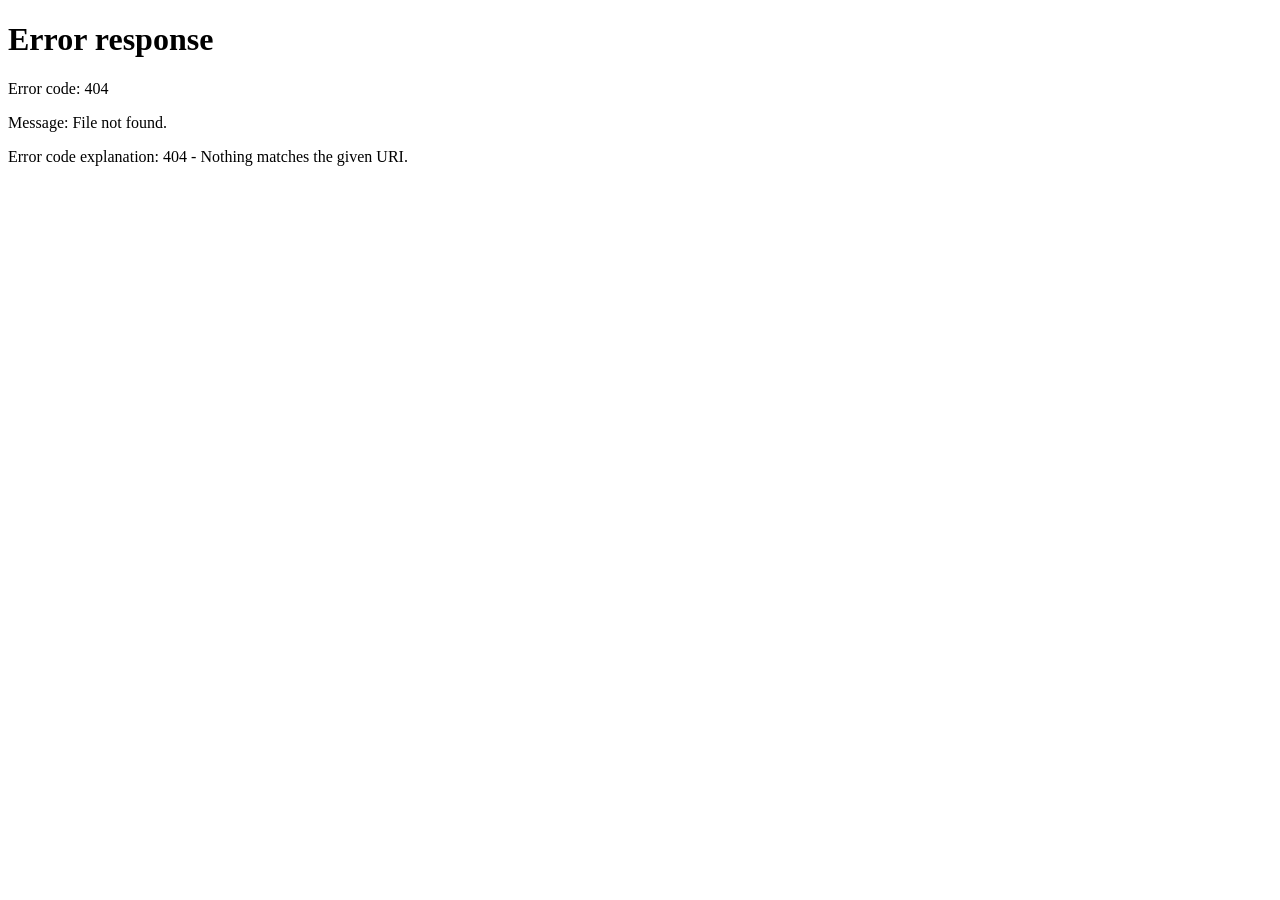
==== index.html @ bd65fd69 "first commit" ====
<html xmlns="http://www.w3.org/1999/xhtml" lang="en">

<head>
	<meta http-equiv="Content-Type" content="text/html; charset=utf-8" />
	<meta name="description" content="HTTrack is an easy-to-use website mirror utility. It allows you to download a World Wide website from the Internet to a local directory,building recursively all structures, getting html, images, and other files from the server to your computer. Links are rebuiltrelatively so that you can freely browse to the local site (works with any browser). You can mirror several sites together so that you can jump from one toanother. You can, also, update an existing mirror site, or resume an interrupted download. The robot is fully configurable, with an integrated help" />
	<meta name="keywords" content="httrack, HTTRACK, HTTrack, winhttrack, WINHTTRACK, WinHTTrack, offline browser, web mirror utility, aspirateur web, surf offline, web capture, www mirror utility, browse offline, local  site builder, website mirroring, aspirateur www, internet grabber, capture de site web, internet tool, hors connexion, unix, dos, windows 95, windows 98, solaris, ibm580, AIX 4.0, HTS, HTGet, web aspirator, web aspirateur, libre, GPL, GNU, free software" />
	<title>Local index - HTTrack Website Copier</title>
  <!-- Mirror and index made by HTTrack Website Copier/3.49-2 [XR&CO'2014] -->
	<style type="text/css">
	<!--

body {
	margin: 0;  padding: 0;  margin-bottom: 15px;  margin-top: 8px;
	background: #77b;
}
body, td {
	font: 14px "Trebuchet MS", Verdana, Arial, Helvetica, sans-serif;
	}

#subTitle {
	background: #000;  color: #fff;  padding: 4px;  font-weight: bold; 
	}

#siteNavigation a, #siteNavigation .current {
	font-weight: bold;  color: #448;
	}
#siteNavigation a:link    { text-decoration: none; }
#siteNavigation a:visited { text-decoration: none; }

#siteNavigation .current { background-color: #ccd; }

#siteNavigation a:hover   { text-decoration: none;  background-color: #fff;  color: #000; }
#siteNavigation a:active  { text-decoration: none;  background-color: #ccc; }


a:link    { text-decoration: underline;  color: #00f; }
a:visited { text-decoration: underline;  color: #000; }
a:hover   { text-decoration: underline;  color: #c00; }
a:active  { text-decoration: underline; }

#pageContent {
	clear: both;
	border-bottom: 6px solid #000;
	padding: 10px;  padding-top: 20px;
	line-height: 1.65em;
	background-image: url(backblue.gif);
	background-repeat: no-repeat;
	background-position: top right;
	}

#pageContent, #siteNavigation {
	background-color: #ccd;
	}


.imgLeft  { float: left;   margin-right: 10px;  margin-bottom: 10px; }
.imgRight { float: right;  margin-left: 10px;   margin-bottom: 10px; }

hr { height: 1px;  color: #000;  background-color: #000;  margin-bottom: 15px; }

h1 { margin: 0;  font-weight: bold;  font-size: 2em; }
h2 { margin: 0;  font-weight: bold;  font-size: 1.6em; }
h3 { margin: 0;  font-weight: bold;  font-size: 1.3em; }
h4 { margin: 0;  font-weight: bold;  font-size: 1.18em; }

.blak { background-color: #000; }
.hide { display: none; }
.tableWidth { min-width: 400px; }

.tblRegular       { border-collapse: collapse; }
.tblRegular td    { padding: 6px;  background-image: url(fade.gif);  border: 2px solid #99c; }
.tblHeaderColor, .tblHeaderColor td { background: #99c; }
.tblNoBorder td   { border: 0; }


// -->
</style>

</head>

<table width="76%" border="0" align="center" cellspacing="0" cellpadding="3" class="tableWidth">
	<tr>
	<td id="subTitle">HTTrack Website Copier - Open Source offline browser</td>
	</tr>
</table>
<table width="76%" border="0" align="center" cellspacing="0" cellpadding="0" class="tableWidth">
<tr class="blak">
<td>
	<table width="100%" border="0" align="center" cellspacing="1" cellpadding="0">
	<tr>
	<td colspan="6"> 
		<table width="100%" border="0" align="center" cellspacing="0" cellpadding="10">
		<tr> 
		<td id="pageContent"> 
<!-- ==================== End prologue ==================== -->

	<meta name="generator" content="HTTrack Website Copier/3.x">
	<TITLE>Local index - HTTrack</TITLE>
</HEAD>
<BODY>
<H1 ALIGN=Center>Index of locally available sites:</H1>
	<TABLE BORDER="0" WIDTH="100%" CELLSPACING="1" CELLPADDING="0">
		<TR>
			<TD BACKGROUND="fade.gif">
				&middot;
					<A HREF="portfolio-Devendra-Kushwahka.netlify.app/index.html">
						Devendra Kushwah | BTech Student & Aspiring Software Engineer
					</A>		
			</TD>
		</TR>
	</TABLE>
	<BR>
	<BR>
	<BR>
  	<H6 ALIGN="RIGHT">
	<I>Mirror and index made by HTTrack Website Copier [XR&amp;CO'2008]</I>
	</H6>
	<!-- Mirror and index made by HTTrack Website Copier/3.49-2 [XR&CO'2014] -->
	<!-- Thanks for using HTTrack Website Copier! -->
	<meta HTTP-EQUIV="Refresh" CONTENT="0; URL=portfolio-Devendra-Kushwahka-yadav.netlify.app/index.html">


<!-- ==================== Start epilogue ==================== -->
		</td>
		</tr>
		</table>
	</td>
	</tr>
	</table>
</td>
</tr>
</table>

<table width="76%" border="0" align="center" valign="bottom" cellspacing="0" cellpadding="0">
	<tr>
	<td id="footer"><small>&copy; 2008 Xavier Roche & other contributors - Web Design: Leto Kauler.</small></td>
	</tr>
</table>

</body>

</html>
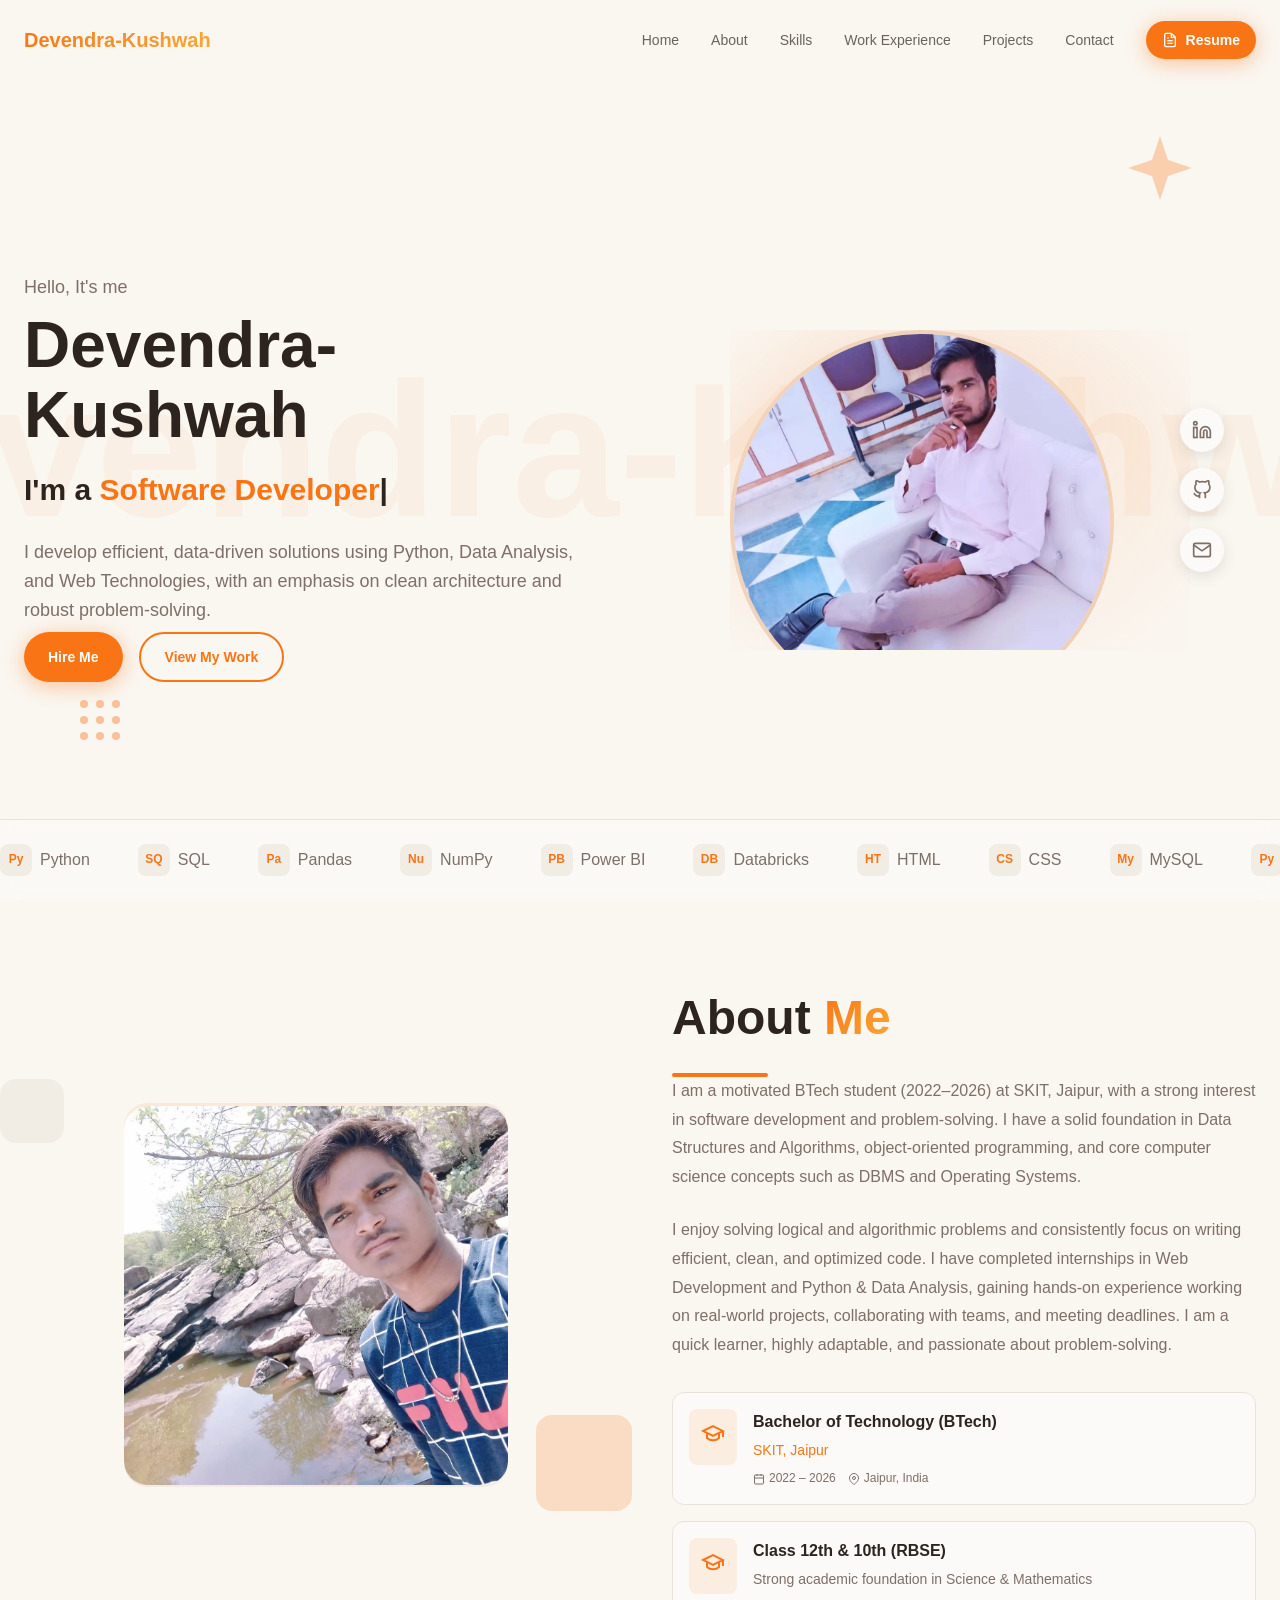
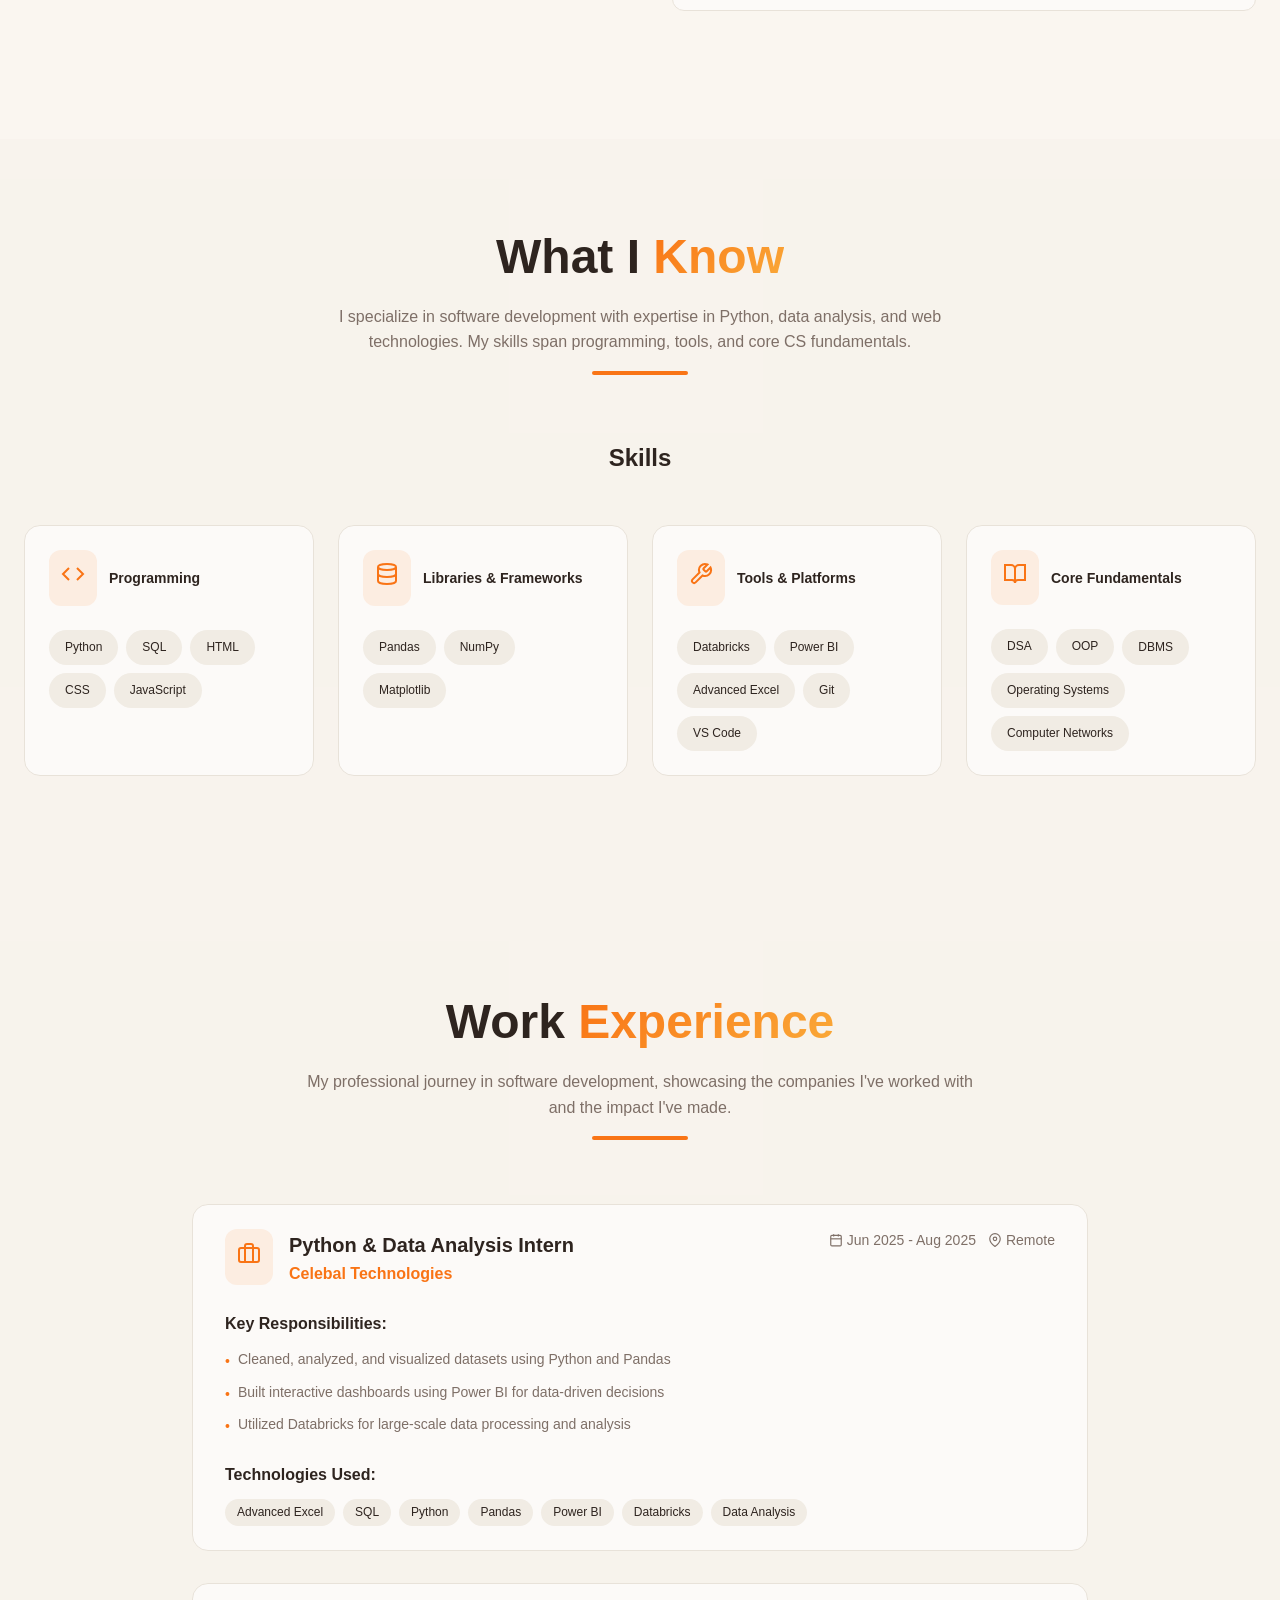
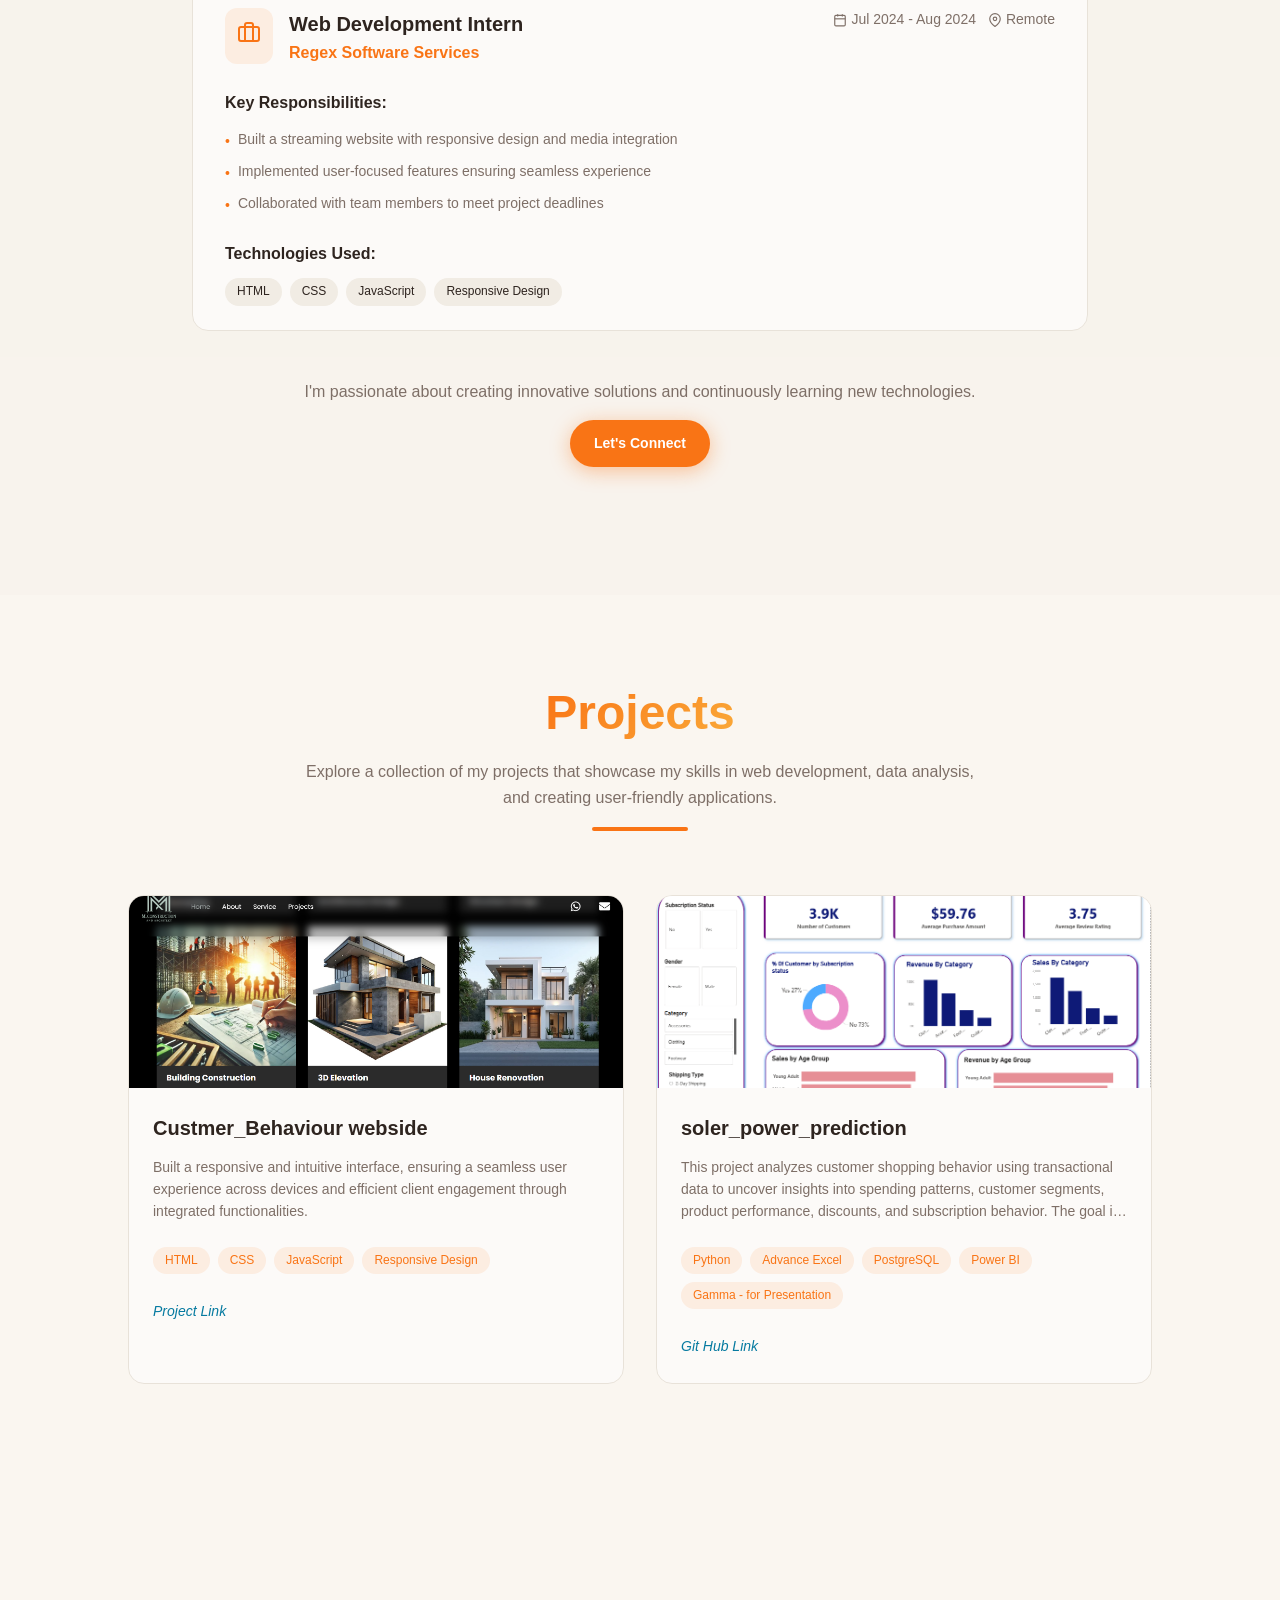
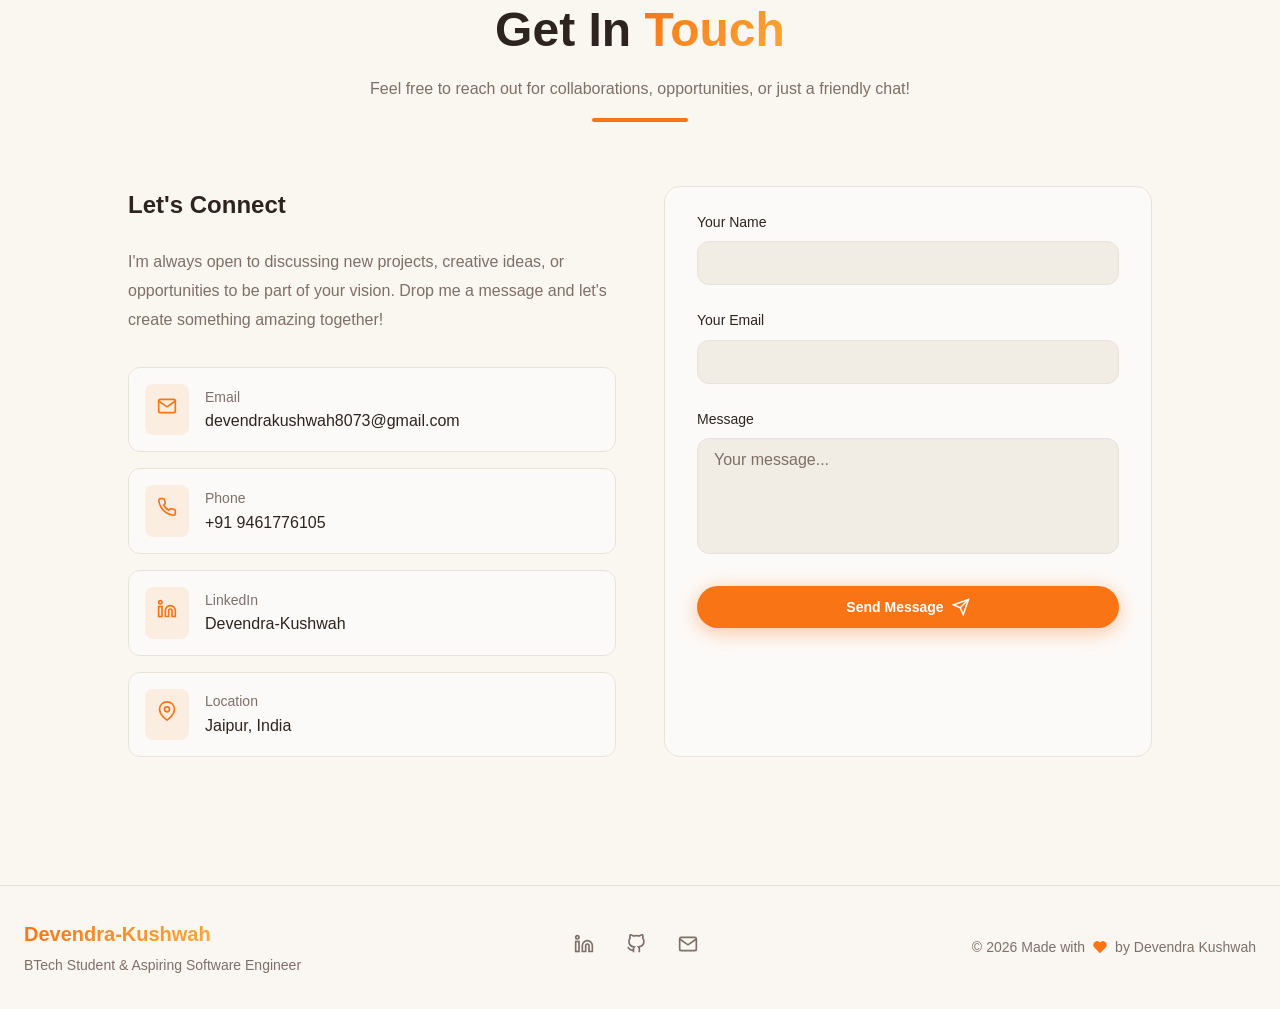
==== commit 23ef18ad: "first commit" ====
--- a/index.html
+++ b/index.html
@@ -1,144 +1,517 @@
-<html xmlns="http://www.w3.org/1999/xhtml" lang="en">
-
+<!DOCTYPE html>
+<html lang="en">
+
+<!-- Mirrored from portfolio-Devendra Kushwahshka-yadav.netlify.app/ by HTTrack Website Copier/3.x [XR&CO'2014], Fri, 02 Jan 2026 10:13:22 GMT -->
+<!-- Added by HTTrack --><meta http-equiv="content-type" content="text/html;charset=UTF-8" /><!-- /Added by HTTrack -->
 <head>
-	<meta http-equiv="Content-Type" content="text/html; charset=utf-8" />
-	<meta name="description" content="HTTrack is an easy-to-use website mirror utility. It allows you to download a World Wide website from the Internet to a local directory,building recursively all structures, getting html, images, and other files from the server to your computer. Links are rebuiltrelatively so that you can freely browse to the local site (works with any browser). You can mirror several sites together so that you can jump from one toanother. You can, also, update an existing mirror site, or resume an interrupted download. The robot is fully configurable, with an integrated help" />
-	<meta name="keywords" content="httrack, HTTRACK, HTTrack, winhttrack, WINHTTRACK, WinHTTrack, offline browser, web mirror utility, aspirateur web, surf offline, web capture, www mirror utility, browse offline, local  site builder, website mirroring, aspirateur www, internet grabber, capture de site web, internet tool, hors connexion, unix, dos, windows 95, windows 98, solaris, ibm580, AIX 4.0, HTS, HTGet, web aspirator, web aspirateur, libre, GPL, GNU, free software" />
-	<title>Local index - HTTrack Website Copier</title>
-  <!-- Mirror and index made by HTTrack Website Copier/3.49-2 [XR&CO'2014] -->
-	<style type="text/css">
-	<!--
-
-body {
-	margin: 0;  padding: 0;  margin-bottom: 15px;  margin-top: 8px;
-	background: #77b;
-}
-body, td {
-	font: 14px "Trebuchet MS", Verdana, Arial, Helvetica, sans-serif;
-	}
-
-#subTitle {
-	background: #000;  color: #fff;  padding: 4px;  font-weight: bold; 
-	}
-
-#siteNavigation a, #siteNavigation .current {
-	font-weight: bold;  color: #448;
-	}
-#siteNavigation a:link    { text-decoration: none; }
-#siteNavigation a:visited { text-decoration: none; }
-
-#siteNavigation .current { background-color: #ccd; }
-
-#siteNavigation a:hover   { text-decoration: none;  background-color: #fff;  color: #000; }
-#siteNavigation a:active  { text-decoration: none;  background-color: #ccc; }
-
-
-a:link    { text-decoration: underline;  color: #00f; }
-a:visited { text-decoration: underline;  color: #000; }
-a:hover   { text-decoration: underline;  color: #c00; }
-a:active  { text-decoration: underline; }
-
-#pageContent {
-	clear: both;
-	border-bottom: 6px solid #000;
-	padding: 10px;  padding-top: 20px;
-	line-height: 1.65em;
-	background-image: url(backblue.gif);
-	background-repeat: no-repeat;
-	background-position: top right;
-	}
-
-#pageContent, #siteNavigation {
-	background-color: #ccd;
-	}
-
-
-.imgLeft  { float: left;   margin-right: 10px;  margin-bottom: 10px; }
-.imgRight { float: right;  margin-left: 10px;   margin-bottom: 10px; }
-
-hr { height: 1px;  color: #000;  background-color: #000;  margin-bottom: 15px; }
-
-h1 { margin: 0;  font-weight: bold;  font-size: 2em; }
-h2 { margin: 0;  font-weight: bold;  font-size: 1.6em; }
-h3 { margin: 0;  font-weight: bold;  font-size: 1.3em; }
-h4 { margin: 0;  font-weight: bold;  font-size: 1.18em; }
-
-.blak { background-color: #000; }
-.hide { display: none; }
-.tableWidth { min-width: 400px; }
-
-.tblRegular       { border-collapse: collapse; }
-.tblRegular td    { padding: 6px;  background-image: url(fade.gif);  border: 2px solid #99c; }
-.tblHeaderColor, .tblHeaderColor td { background: #99c; }
-.tblNoBorder td   { border: 0; }
-
-
-// -->
-</style>
-
+  <meta charset="UTF-8" />
+  <meta name="viewport" content="width=device-width, initial-scale=1.0" />
+  <title>Devendra-Kushwah | BTech Student & Aspiring Software Engineer</title>
+  <meta name="description" content="Portfolio of Devendra-Kushwah - A motivated BTech student with expertise in software development, data analysis, and problem-solving." />
+  <link rel="preconnect" href="https://fonts.googleapis.com/">
+  <meta name="viewport" content="width=device-width, initial-scale=1.0">
+  <link rel="preconnect" href="https://fonts.gstatic.com/" crossorigin>
+  <link href="https://fonts.googleapis.com/css2?family=Poppins:wght@300;400;500;600;700;800&amp;family=Fira+Code:wght@400;500&amp;display=swap" rel="stylesheet">
+  <link rel="stylesheet" href="style.css">
 </head>
-
-<table width="76%" border="0" align="center" cellspacing="0" cellpadding="3" class="tableWidth">
-	<tr>
-	<td id="subTitle">HTTrack Website Copier - Open Source offline browser</td>
-	</tr>
-</table>
-<table width="76%" border="0" align="center" cellspacing="0" cellpadding="0" class="tableWidth">
-<tr class="blak">
-<td>
-	<table width="100%" border="0" align="center" cellspacing="1" cellpadding="0">
-	<tr>
-	<td colspan="6"> 
-		<table width="100%" border="0" align="center" cellspacing="0" cellpadding="10">
-		<tr> 
-		<td id="pageContent"> 
-<!-- ==================== End prologue ==================== -->
-
-	<meta name="generator" content="HTTrack Website Copier/3.x">
-	<TITLE>Local index - HTTrack</TITLE>
-</HEAD>
-<BODY>
-<H1 ALIGN=Center>Index of locally available sites:</H1>
-	<TABLE BORDER="0" WIDTH="100%" CELLSPACING="1" CELLPADDING="0">
-		<TR>
-			<TD BACKGROUND="fade.gif">
-				&middot;
-					<A HREF="portfolio-Devendra-Kushwahka.netlify.app/index.html">
-						Devendra Kushwah | BTech Student & Aspiring Software Engineer
-					</A>		
-			</TD>
-		</TR>
-	</TABLE>
-	<BR>
-	<BR>
-	<BR>
-  	<H6 ALIGN="RIGHT">
-	<I>Mirror and index made by HTTrack Website Copier [XR&amp;CO'2008]</I>
-	</H6>
-	<!-- Mirror and index made by HTTrack Website Copier/3.49-2 [XR&CO'2014] -->
-	<!-- Thanks for using HTTrack Website Copier! -->
-	<meta HTTP-EQUIV="Refresh" CONTENT="0; URL=portfolio-Devendra-Kushwahka-yadav.netlify.app/index.html">
-
-
-<!-- ==================== Start epilogue ==================== -->
-		</td>
-		</tr>
-		</table>
-	</td>
-	</tr>
-	</table>
-</td>
-</tr>
-</table>
-
-<table width="76%" border="0" align="center" valign="bottom" cellspacing="0" cellpadding="0">
-	<tr>
-	<td id="footer"><small>&copy; 2008 Xavier Roche & other contributors - Web Design: Leto Kauler.</small></td>
-	</tr>
-</table>
-
+<body>
+  <!-- Navbar -->
+  <nav class="navbar" id="navbar">
+    <div class="container nav-container">
+      <a href="#home" class="logo">Devendra-Kushwah</a>
+      <div class="nav-links" id="nav-links">
+        <a href="#home" class="nav-link">Home</a>
+        <a href="#about" class="nav-link">About</a>
+        <a href="#skills" class="nav-link">Skills</a>
+        <a href="#experience" class="nav-link">Work Experience</a>
+        <a href="#projects" class="nav-link">Projects</a>
+        <a href="#contact" class="nav-link">Contact</a>
+        <a href="https://drive.google.com/file/d/1GEReH9_ap-GzvlWQZ0U8IVFEFxtLuNDv/view?usp=drive_link" target="_blank" class="btn-primary btn-resume">
+          <svg width="16" height="16" viewBox="0 0 24 24" fill="none" stroke="currentColor" stroke-width="2"><path d="M14 2H6a2 2 0 0 0-2 2v16a2 2 0 0 0 2 2h12a2 2 0 0 0 2-2V8z"></path><polyline points="14 2 14 8 20 8"></polyline><line x1="16" y1="13" x2="8" y2="13"></line><line x1="16" y1="17" x2="8" y2="17"></line><polyline points="10 9 9 9 8 9"></polyline></svg>
+          Resume
+        </a>
+      </div>
+      <button class="mobile-menu-btn" id="mobile-menu-btn">
+        <span class="hamburger"></span>
+      </button>
+    </div>
+  </nav>
+
+  <!-- Hero Section -->
+  <section id="home" class="hero">
+    <div class="hero-watermark">Devendra-Kushwah</div>
+    
+    <!-- Decorative Elements -->
+    <div class="decorative-star">
+      <svg viewBox="0 0 100 100"><path d="M50 10 L60 40 L90 50 L60 60 L50 90 L40 60 L10 50 L40 40 Z" fill="currentColor"/></svg>
+    </div>
+    <div class="decorative-dots">
+      <div class="dot"></div><div class="dot"></div><div class="dot"></div>
+      <div class="dot"></div><div class="dot"></div><div class="dot"></div>
+      <div class="dot"></div><div class="dot"></div><div class="dot"></div>
+    </div>
+
+    <div class="container hero-container">
+      <div class="hero-content">
+        <p class="hero-greeting animate-fade-up">Hello, It's me</p>
+        <h1 class="hero-name animate-fade-up delay-1">Devendra-Kushwah</h1>
+        <h2 class="hero-role animate-fade-up delay-2">
+          I'm a <span class="typing-text" id="typing-text"></span><span class="cursor">|</span>
+        </h2>
+        <p class="hero-description animate-fade-up delay-3">
+          I develop efficient, data-driven solutions using Python, Data Analysis, and Web Technologies, with an emphasis on clean architecture and robust problem-solving.
+        </p>
+        <div class="hero-buttons animate-fade-up delay-4">
+          <a href="#contact" class="btn-primary">Hire Me</a>
+          <a href="#projects" class="btn-outline">View My Work</a>
+        </div>
+      </div>
+
+      <div class="hero-image-section animate-fade-up">
+        <div class="social-links-vertical">
+          <a href="https://www.linkedin.com/in/devendra-kushwah-2b5267300/" target="_blank" class="social-link">
+            <svg width="20" height="20" viewBox="0 0 24 24" fill="none" stroke="currentColor" stroke-width="2"><path d="M16 8a6 6 0 0 1 6 6v7h-4v-7a2 2 0 0 0-2-2 2 2 0 0 0-2 2v7h-4v-7a6 6 0 0 1 6-6z"></path><rect x="2" y="9" width="4" height="12"></rect><circle cx="4" cy="4" r="2"></circle></svg>
+          </a>
+          <a href="https://www.linkedin.com/https://github.com/Devendra123devendraDevendra123devendraDevendra123devendra" target="_blank" class="social-link">
+            <svg width="20" height="20" viewBox="0 0 24 24" fill="none" stroke="currentColor" stroke-width="2"><path d="M9 19c-5 1.5-5-2.5-7-3m14 6v-3.87a3.37 3.37 0 0 0-.94-2.61c3.14-.35 6.44-1.54 6.44-7A5.44 5.44 0 0 0 20 4.77 5.07 5.07 0 0 0 19.91 1S18.73.65 16 2.48a13.38 13.38 0 0 0-7 0C6.27.65 5.09 1 5.09 1A5.07 5.07 0 0 0 5 4.77a5.44 5.44 0 0 0-1.5 3.78c0 5.42 3.3 6.61 6.44 7A3.37 3.37 0 0 0 9 18.13V22"></path></svg>
+          </a>
+          <a href="mailto:Devendrakushwah8073@gmail.com" class="social-link">
+            <svg width="20" height="20" viewBox="0 0 24 24" fill="none" stroke="currentColor" stroke-width="2"><path d="M4 4h16c1.1 0 2 .9 2 2v12c0 1.1-.9 2-2 2H4c-1.1 0-2-.9-2-2V6c0-1.1.9-2 2-2z"></path><polyline points="22,6 12,13 2,6"></polyline></svg>
+          </a>
+        </div>
+        <div class="profile-image-wrapper">
+          <div class="profile-glow"></div>
+          <div class="profile-image">
+            <img src="images/logodevendra.jpeg" alt="Devendra-Kushwah" class="profile-photo">
+          </div>
+          <div class="profile-shine">
+            <svg width="80" height="30" viewBox="0 0 80 40"><path d="M40 0 L45 15 L60 10 L50 20 L65 30 L45 25 L40 40 L35 25 L15 30 L30 20 L20 10 L35 15 Z" fill="currentColor"/></svg>
+          </div>
+        </div>
+      </div>
+    </div>
+
+    <!-- Tech Marquee -->
+    <div class="tech-marquee">
+      <div class="marquee-content">
+        <div class="tech-item"><span class="tech-icon">Py</span><span>Python</span></div>
+        <div class="tech-item"><span class="tech-icon">SQ</span><span>SQL</span></div>
+        <div class="tech-item"><span class="tech-icon">Pa</span><span>Pandas</span></div>
+        <div class="tech-item"><span class="tech-icon">Nu</span><span>NumPy</span></div>
+        <div class="tech-item"><span class="tech-icon">PB</span><span>Power BI</span></div>
+        <div class="tech-item"><span class="tech-icon">DB</span><span>Databricks</span></div>
+        <div class="tech-item"><span class="tech-icon">HT</span><span>HTML</span></div>
+        <div class="tech-item"><span class="tech-icon">CS</span><span>CSS</span></div>
+      
+        <div class="tech-item"><span class="tech-icon">My</span><span>MySQL</span></div>
+        <!-- Duplicate for seamless loop -->
+        <div class="tech-item"><span class="tech-icon">Py</span><span>Python</span></div>
+        <div class="tech-item"><span class="tech-icon">SQ</span><span>SQL</span></div>
+        <div class="tech-item"><span class="tech-icon">Pa</span><span>Pandas</span></div>
+        <div class="tech-item"><span class="tech-icon">Nu</span><span>NumPy</span></div>
+        <div class="tech-item"><span class="tech-icon">PB</span><span>Power BI</span></div>
+        <div class="tech-item"><span class="tech-icon">DB</span><span>Databricks</span></div>
+        <div class="tech-item"><span class="tech-icon">HT</span><span>HTML</span></div>
+        <div class="tech-item"><span class="tech-icon">CS</span><span>CSS</span></div>
+        <div class="tech-item"><span class="tech-icon">Dj</span><span>Django</span></div>
+        <div class="tech-item"><span class="tech-icon">My</span><span>MySQL</span></div>
+      </div>
+    </div>
+  </section>
+
+  <!-- About Section -->
+  <section id="about" class="about">
+    <div class="container about-container">
+     <div class="about-image animate-slide-left">
+  <div class="about-visual">
+    <img src="images/logo2devendra.jpeg" alt="Devendra-Kushwah" class="about-big-photo">
+  </div>
+  <div class="about-decor-1"></div>
+  <div class="about-decor-2"></div>
+</div>
+
+      <div class="about-content animate-slide-right">
+        <h2 class="section-title">About <span class="text-gradient">Me</span></h2>
+        <div class="section-line"></div>
+        <p class="about-text">
+          I am a motivated BTech student (2022–2026) at SKIT, Jaipur, with a strong interest in 
+          software development and problem-solving. I have a solid foundation in Data Structures 
+          and Algorithms, object-oriented programming, and core computer science concepts such as 
+          DBMS and Operating Systems.
+        </p>
+        <p class="about-text">
+          I enjoy solving logical and algorithmic problems and consistently focus on writing 
+          efficient, clean, and optimized code. I have completed internships in Web Development 
+          and Python & Data Analysis, gaining hands-on experience working on real-world projects, 
+          collaborating with teams, and meeting deadlines. I am a quick learner, highly adaptable, 
+          and passionate about problem-solving.
+        </p>
+
+        <div class="education-cards">
+          <div class="education-card">
+            <div class="education-icon">
+              <svg width="24" height="24" viewBox="0 0 24 24" fill="none" stroke="currentColor" stroke-width="2"><path d="M22 10v6M2 10l10-5 10 5-10 5z"></path><path d="M6 12v5c3 3 9 3 12 0v-5"></path></svg>
+            </div>
+            <div class="education-info">
+              <h4>Bachelor of Technology (BTech)</h4>
+              <p class="education-school">SKIT, Jaipur</p>
+              <div class="education-meta">
+                <span><svg width="12" height="12" viewBox="0 0 24 24" fill="none" stroke="currentColor" stroke-width="2"><rect x="3" y="4" width="18" height="18" rx="2" ry="2"></rect><line x1="16" y1="2" x2="16" y2="6"></line><line x1="8" y1="2" x2="8" y2="6"></line><line x1="3" y1="10" x2="21" y2="10"></line></svg> 2022 – 2026</span>
+                <span><svg width="12" height="12" viewBox="0 0 24 24" fill="none" stroke="currentColor" stroke-width="2"><path d="M21 10c0 7-9 13-9 13s-9-6-9-13a9 9 0 0 1 18 0z"></path><circle cx="12" cy="10" r="3"></circle></svg> Jaipur, India</span>
+              </div>
+            </div>
+          </div>
+          <div class="education-card">
+            <div class="education-icon">
+              <svg width="24" height="24" viewBox="0 0 24 24" fill="none" stroke="currentColor" stroke-width="2"><path d="M22 10v6M2 10l10-5 10 5-10 5z"></path><path d="M6 12v5c3 3 9 3 12 0v-5"></path></svg>
+            </div>
+            <div class="education-info">
+              <h4>Class 12th & 10th (RBSE)</h4>
+              <p class="education-desc">Strong academic foundation in Science & Mathematics</p>
+            </div>
+          </div>
+        </div>
+      </div>
+    </div>
+  </section>
+
+  <!-- Skills Section -->
+  <section id="skills" class="skills">
+    <div class="container">
+      <div class="section-header">
+        <h2 class="section-title animate-fade-up">What I <span class="text-gradient">Know</span></h2>
+        <p class="section-subtitle animate-fade-up delay-1">
+          I specialize in software development with expertise in Python, data analysis, 
+          and web technologies. My skills span programming, tools, and core CS fundamentals.
+        </p>
+        <div class="section-line center"></div>
+      </div>
+      <h3 class="skills-subtitle animate-fade-up delay-2">Skills</h3>
+
+      <div class="skills-grid">
+        <div class="skill-card animate-fade-up delay-1">
+          <div class="skill-header">
+            <div class="skill-icon">
+              <svg width="24" height="24" viewBox="0 0 24 24" fill="none" stroke="currentColor" stroke-width="2"><polyline points="16 18 22 12 16 6"></polyline><polyline points="8 6 2 12 8 18"></polyline></svg>
+            </div>
+            <h4>Programming</h4>
+          </div>
+          <div class="skill-badges">
+            <span class="skill-badge">Python</span>
+            <span class="skill-badge">SQL</span>
+            <span class="skill-badge">HTML</span>
+            <span class="skill-badge">CSS</span>
+            <span class="skill-badge">JavaScript</span>
+          </div>
+        </div>
+
+        <div class="skill-card animate-fade-up delay-2">
+          <div class="skill-header">
+            <div class="skill-icon">
+              <svg width="24" height="24" viewBox="0 0 24 24" fill="none" stroke="currentColor" stroke-width="2"><ellipse cx="12" cy="5" rx="9" ry="3"></ellipse><path d="M21 12c0 1.66-4 3-9 3s-9-1.34-9-3"></path><path d="M3 5v14c0 1.66 4 3 9 3s9-1.34 9-3V5"></path></svg>
+            </div>
+            <h4>Libraries & Frameworks</h4>
+          </div>
+          <div class="skill-badges">
+            <span class="skill-badge">Pandas</span>
+            <span class="skill-badge">NumPy</span>
+            <span class="skill-badge">Matplotlib</span>
+           
+          </div>
+        </div>
+
+        <div class="skill-card animate-fade-up delay-3">
+          <div class="skill-header">
+            <div class="skill-icon">
+              <svg width="24" height="24" viewBox="0 0 24 24" fill="none" stroke="currentColor" stroke-width="2"><path d="M14.7 6.3a1 1 0 0 0 0 1.4l1.6 1.6a1 1 0 0 0 1.4 0l3.77-3.77a6 6 0 0 1-7.94 7.94l-6.91 6.91a2.12 2.12 0 0 1-3-3l6.91-6.91a6 6 0 0 1 7.94-7.94l-3.76 3.76z"></path></svg>
+            </div>
+            <h4>Tools & Platforms</h4>
+          </div>
+          <div class="skill-badges">
+            <span class="skill-badge">Databricks</span>
+            <span class="skill-badge">Power BI</span>
+            <span class="skill-badge">Advanced Excel</span>
+            <span class="skill-badge">Git</span>
+            <span class="skill-badge">VS Code</span>
+          </div>
+        </div>
+
+        <div class="skill-card animate-fade-up delay-4">
+          <div class="skill-header">
+            <div class="skill-icon">
+              <svg width="24" height="24" viewBox="0 0 24 24" fill="none" stroke="currentColor" stroke-width="2"><path d="M2 3h6a4 4 0 0 1 4 4v14a3 3 0 0 0-3-3H2z"></path><path d="M22 3h-6a4 4 0 0 0-4 4v14a3 3 0 0 1 3-3h7z"></path></svg>
+            </div>
+            <h4>Core Fundamentals</h4>
+          </div>
+          <div class="skill-badges">
+            <span class="skill-badge">DSA</span>
+            <span class="skill-badge">OOP</span>
+            <span class="skill-badge">DBMS</span>
+            <span class="skill-badge">Operating Systems</span>
+            <span class="skill-badge">Computer Networks</span>
+          </div>
+        </div>
+      </div>
+    </div>
+  </section>
+
+  <!-- Experience Section -->
+  <section id="experience" class="experience">
+    <div class="container">
+      <div class="section-header">
+        <h2 class="section-title animate-fade-up">Work <span class="text-gradient">Experience</span></h2>
+        <p class="section-subtitle animate-fade-up delay-1">
+          My professional journey in software development, showcasing the companies 
+          I've worked with and the impact I've made.
+        </p>
+        <div class="section-line center"></div>
+      </div>
+
+      <div class="experience-list">
+        <div class="experience-card animate-fade-up delay-1">
+          <div class="experience-header">
+            <div class="experience-title-section">
+              <div class="experience-icon">
+                <svg width="24" height="24" viewBox="0 0 24 24" fill="none" stroke="currentColor" stroke-width="2"><rect x="2" y="7" width="20" height="14" rx="2" ry="2"></rect><path d="M16 21V5a2 2 0 0 0-2-2h-4a2 2 0 0 0-2 2v16"></path></svg>
+              </div>
+              <div>
+                <h3>Python & Data Analysis Intern</h3>
+                <p class="company">Celebal Technologies</p>
+              </div>
+            </div>
+            <div class="experience-meta">
+              <span><svg width="14" height="14" viewBox="0 0 24 24" fill="none" stroke="currentColor" stroke-width="2"><rect x="3" y="4" width="18" height="18" rx="2" ry="2"></rect><line x1="16" y1="2" x2="16" y2="6"></line><line x1="8" y1="2" x2="8" y2="6"></line><line x1="3" y1="10" x2="21" y2="10"></line></svg> Jun 2025 - Aug 2025</span>
+              <span><svg width="14" height="14" viewBox="0 0 24 24" fill="none" stroke="currentColor" stroke-width="2"><path d="M21 10c0 7-9 13-9 13s-9-6-9-13a9 9 0 0 1 18 0z"></path><circle cx="12" cy="10" r="3"></circle></svg> Remote</span>
+            </div>
+          </div>
+          <div class="experience-body">
+            <h4>Key Responsibilities:</h4>
+            <ul>
+              <li><span class="bullet">•</span> Cleaned, analyzed, and visualized datasets using Python and Pandas</li>
+              <li><span class="bullet">•</span> Built interactive dashboards using Power BI for data-driven decisions</li>
+              <li><span class="bullet">•</span> Utilized Databricks for large-scale data processing and analysis</li>
+            </ul>
+            <h4>Technologies Used:</h4>
+            <div class="tech-tags">
+              <span>Advanced Excel</span><span>SQL</span><span>Python</span><span>Pandas</span><span>Power BI</span><span>Databricks</span><span>Data Analysis</span>
+            </div>
+          </div>
+        </div>
+
+        <div class="experience-card animate-fade-up delay-2">
+          <div class="experience-header">
+            <div class="experience-title-section">
+              <div class="experience-icon">
+                <svg width="24" height="24" viewBox="0 0 24 24" fill="none" stroke="currentColor" stroke-width="2"><rect x="2" y="7" width="20" height="14" rx="2" ry="2"></rect><path d="M16 21V5a2 2 0 0 0-2-2h-4a2 2 0 0 0-2 2v16"></path></svg>
+              </div>
+              <div>
+                <h3>Web Development Intern</h3>
+                <p class="company">Regex Software Services</p>
+              </div>
+            </div>
+            <div class="experience-meta">
+              <span><svg width="14" height="14" viewBox="0 0 24 24" fill="none" stroke="currentColor" stroke-width="2"><rect x="3" y="4" width="18" height="18" rx="2" ry="2"></rect><line x1="16" y1="2" x2="16" y2="6"></line><line x1="8" y1="2" x2="8" y2="6"></line><line x1="3" y1="10" x2="21" y2="10"></line></svg> Jul 2024 - Aug 2024</span>
+              <span><svg width="14" height="14" viewBox="0 0 24 24" fill="none" stroke="currentColor" stroke-width="2"><path d="M21 10c0 7-9 13-9 13s-9-6-9-13a9 9 0 0 1 18 0z"></path><circle cx="12" cy="10" r="3"></circle></svg> Remote</span>
+            </div>
+          </div>
+          <div class="experience-body">
+            <h4>Key Responsibilities:</h4>
+            <ul>
+              <li><span class="bullet">•</span> Built a streaming website with responsive design and media integration</li>
+              <li><span class="bullet">•</span> Implemented user-focused features ensuring seamless experience</li>
+              <li><span class="bullet">•</span> Collaborated with team members to meet project deadlines</li>
+            </ul>
+            <h4>Technologies Used:</h4>
+            <div class="tech-tags">
+              <span>HTML</span><span>CSS</span><span>JavaScript</span><span>Responsive Design</span>
+            </div>
+          </div>
+        </div>
+      </div>
+
+      <div class="experience-cta animate-fade-up delay-3">
+        <p>I'm passionate about creating innovative solutions and continuously learning new technologies.</p>
+        <a href="#contact" class="btn-primary">Let's Connect</a>
+      </div>
+    </div>
+  </section>
+
+  <!-- Projects Section -->
+  <section id="projects" class="projects">
+    <div class="container">
+      <div class="section-header">
+        <h2 class="section-title animate-fade-up"><span class="text-gradient">Projects</span></h2>
+        <p class="section-subtitle animate-fade-up delay-1">
+          Explore a collection of my projects that showcase my skills in web development, 
+          data analysis, and creating user-friendly applications.
+        </p>
+        <div class="section-line center"></div>
+      </div>
+
+      <div class="projects-grid">
+        <div class="project-card animate-fade-up delay-1" data-tilt>
+          <div class="project-glow"></div>
+          <div class="project-image">
+            <img src="images/Const_Website.png"
+       alt="Construction Website Project"
+       class="project-img" />
+            <!-- <div class="project-icon">
+              <svg width="24" height="24" viewBox="0 0 24 24" fill="none" stroke="currentColor" stroke-width="2"><path d="M3 9l9-7 9 7v11a2 2 0 0 1-2 2H5a2 2 0 0 1-2-2z"></path><polyline points="9 22 9 12 15 12 15 22"></polyline></svg>
+            </div> -->
+            <div class="project-shine"></div>
+
+          </div>
+          <div class="project-content">
+            <h3>Custmer_Behaviour webside</h3>
+            <p>Built a responsive and intuitive interface, ensuring a seamless user experience across devices and efficient client engagement through integrated functionalities.</p>
+            <div class="project-tech">
+              <span>HTML</span><span>CSS</span><span>JavaScript</span><span>Responsive Design</span>
+            </div>
+            <div class="project-links">
+              <span style="color: rgb(6, 122, 160);" class="project-status"><a href = "https://mconstructionandarchitect.in/" target = blank >Project Link</a></span>
+            </div>
+          </div>
+          <div class="project-star">
+            <svg width="20" height="20" viewBox="0 0 20 20"><path d="M10 2 L12 8 L18 10 L12 12 L10 18 L8 12 L2 10 L8 8 Z" fill="currentColor"/></svg>
+          </div>
+        </div>
+
+        <div class="project-card animate-fade-up delay-2" data-tilt>
+          <div class="project-glow"></div>
+          <div class="project-image">
+            <img src="images/Custmer_Behaviour.png"
+       alt="Construction Website Project"
+       class="project-img" />
+            <!-- <div class="project-icon">
+              <svg width="24" height="24" viewBox="0 0 24 24" fill="none" stroke="currentColor" stroke-width="2"><path d="M18 20V10"></path><path d="M12 20V4"></path><path d="M6 20v-6"></path></svg>
+            </div> -->
+            <div class="project-shine"></div>
+          </div>
+          <div class="project-content">
+            <h3>soler_power_prediction</h3>
+            <p>This project analyzes customer shopping behavior using transactional data to uncover insights into spending patterns, customer segments, product performance, 
+              discounts, and subscription behavior. The goal is to support data-driven business decisions through Python-based analysis, SQL querying, and interactive Power BI dashboards.</p>
+            <div class="project-tech">
+              <span>Python</span><span>Advance Excel</span><span>PostgreSQL</span><span>Power BI</span><span>Gamma - for Presentation</span>
+            </div>
+            <div class="project-links">
+              <span style="color: rgb(6, 122, 160);" class="project-status"><a href = "https://github.com/Devendra123devendra/soler_power_prediction/blob/main/solerpowerpredictionweek3update.ipynb" target = blank >Git Hub Link</a></span>
+            </div>
+          </div>
+          <div class="project-star">
+            <svg width="20" height="20" viewBox="0 0 20 20"><path d="M10 2 L12 8 L18 10 L12 12 L10 18 L8 12 L2 10 L8 8 Z" fill="currentColor"/></svg>
+          </div>
+        </div>
+      </div>
+    </div>
+  </section>
+
+  <!-- Contact Section -->
+  <section id="contact" class="contact">
+    <div class="container">
+      <div class="section-header">
+        <h2 class="section-title animate-fade-up">Get In <span class="text-gradient">Touch</span></h2>
+        <p class="section-subtitle animate-fade-up delay-1">
+          Feel free to reach out for collaborations, opportunities, or just a friendly chat!
+        </p>
+        <div class="section-line center"></div>
+      </div>
+
+      <div class="contact-container">
+        <div class="contact-info animate-slide-left">
+          <h3>Let's Connect</h3>
+          <p>I'm always open to discussing new projects, creative ideas, or opportunities to be part of your vision. Drop me a message and let's create something amazing together!</p>
+          
+          <div class="contact-cards">
+            <a href="mailto:devendrakushwah8073@gmail.com" class="contact-card">
+              <div class="contact-icon">
+                <svg width="20" height="20" viewBox="0 0 24 24" fill="none" stroke="currentColor" stroke-width="2"><path d="M4 4h16c1.1 0 2 .9 2 2v12c0 1.1-.9 2-2 2H4c-1.1 0-2-.9-2-2V6c0-1.1.9-2 2-2z"></path><polyline points="22,6 12,13 2,6"></polyline></svg>
+              </div>
+              <div>
+                <p class="contact-label">Email</p>
+                <p class="contact-value">devendrakushwah8073@gmail.com</p>
+              </div>
+            </a>
+            <a href="tel:+919461776105" class="contact-card">
+              <div class="contact-icon">
+                <svg width="20" height="20" viewBox="0 0 24 24" fill="none" stroke="currentColor" stroke-width="2"><path d="M22 16.92v3a2 2 0 0 1-2.18 2 19.79 19.79 0 0 1-8.63-3.07 19.5 19.5 0 0 1-6-6 19.79 19.79 0 0 1-3.07-8.67A2 2 0 0 1 4.11 2h3a2 2 0 0 1 2 1.72 12.84 12.84 0 0 0 .7 2.81 2 2 0 0 1-.45 2.11L8.09 9.91a16 16 0 0 0 6 6l1.27-1.27a2 2 0 0 1 2.11-.45 12.84 12.84 0 0 0 2.81.7A2 2 0 0 1 22 16.92z"></path></svg>
+              </div>
+              <div>
+                <p class="contact-label">Phone</p>
+                <p class="contact-value">+91 9461776105</p>
+              </div>
+            </a>
+            <a href="https://www.linkedin.com/in/devendra-kushwah-2b5267300/" target="_blank" class="contact-card">
+              <div class="contact-icon">
+                <svg width="20" height="20" viewBox="0 0 24 24" fill="none" stroke="currentColor" stroke-width="2"><path d="M16 8a6 6 0 0 1 6 6v7h-4v-7a2 2 0 0 0-2-2 2 2 0 0 0-2 2v7h-4v-7a6 6 0 0 1 6-6z"></path><rect x="2" y="9" width="4" height="12"></rect><circle cx="4" cy="4" r="2"></circle></svg>
+              </div>
+              <div>
+                <p class="contact-label">LinkedIn</p>
+                <p class="contact-value">Devendra-Kushwah</p>
+              </div>
+            </a>
+            <div class="contact-card no-hover">
+              <div class="contact-icon">
+                <svg width="20" height="20" viewBox="0 0 24 24" fill="none" stroke="currentColor" stroke-width="2"><path d="M21 10c0 7-9 13-9 13s-9-6-9-13a9 9 0 0 1 18 0z"></path><circle cx="12" cy="10" r="3"></circle></svg>
+              </div>
+              <div>
+                <p class="contact-label">Location</p>
+                <p class="contact-value">Jaipur, India</p>
+              </div>
+            </div>
+          </div>
+        </div>
+
+        <div class="contact-form-wrapper animate-slide-right">
+          <form class="contact-form" id="contact-form">
+            <div class="form-group">
+              <label for="name">Your Name</label>
+              <input type="text" id="name" name="name" placeholder="" required>
+            </div>
+            <div class="form-group">
+              <label for="email">Your Email</label>
+              <input type="email" id="email" name="email" placeholder="" required>
+            </div>
+            <div class="form-group">
+              <label for="message">Message</label>
+              <textarea id="message" name="message" rows="5" placeholder="Your message..." required></textarea>
+            </div>
+            <button type="submit" class="btn-primary btn-submit">
+              <span>Send Message</span>
+              <svg width="18" height="18" viewBox="0 0 24 24" fill="none" stroke="currentColor" stroke-width="2"><line x1="22" y1="2" x2="11" y2="13"></line><polygon points="22 2 15 22 11 13 2 9 22 2"></polygon></svg>
+            </button>
+          </form>
+        </div>
+      </div>
+    </div>
+  </section>
+
+  <!-- Footer -->
+  <footer class="footer">
+    <div class="container footer-container">
+      <div class="footer-brand">
+        <a href="#home" class="logo">Devendra-Kushwah</a>
+        <p>BTech Student & Aspiring Software Engineer</p>
+      </div>
+      <div class="footer-social">
+        <a href="https://www.linkedin.com/in/devendra-kushwah-2b5267300/" target="_blank">
+          <svg width="20" height="20" viewBox="0 0 24 24" fill="none" stroke="currentColor" stroke-width="2"><path d="M16 8a6 6 0 0 1 6 6v7h-4v-7a2 2 0 0 0-2-2 2 2 0 0 0-2 2v7h-4v-7a6 6 0 0 1 6-6z"></path><rect x="2" y="9" width="4" height="12"></rect><circle cx="4" cy="4" r="2"></circle></svg>
+        </a>
+        <a href="https://github.com/Devendra123devendra" target="_blank">
+          <svg width="20" height="20" viewBox="0 0 24 24" fill="none" stroke="currentColor" stroke-width="2"><path d="M9 19c-5 1.5-5-2.5-7-3m14 6v-3.87a3.37 3.37 0 0 0-.94-2.61c3.14-.35 6.44-1.54 6.44-7A5.44 5.44 0 0 0 20 4.77 5.07 5.07 0 0 0 19.91 1S18.73.65 16 2.48a13.38 13.38 0 0 0-7 0C6.27.65 5.09 1 5.09 1A5.07 5.07 0 0 0 5 4.77a5.44 5.44 0 0 0-1.5 3.78c0 5.42 3.3 6.61 6.44 7A3.37 3.37 0 0 0 9 18.13V22"></path></svg>
+        </a>
+        <a href="mailto:devendrakushwah8073@gmail.com">
+          <svg width="20" height="20" viewBox="0 0 24 24" fill="none" stroke="currentColor" stroke-width="2"><path d="M4 4h16c1.1 0 2 .9 2 2v12c0 1.1-.9 2-2 2H4c-1.1 0-2-.9-2-2V6c0-1.1.9-2 2-2z"></path><polyline points="22,6 12,13 2,6"></polyline></svg>
+        </a>
+      </div>
+      <div class="footer-copyright">
+        © <span id="year"></span> Made with <svg width="14" height="14" viewBox="0 0 24 24" fill="currentColor" stroke="currentColor" stroke-width="2" class="heart"><path d="M20.84 4.61a5.5 5.5 0 0 0-7.78 0L12 5.67l-1.06-1.06a5.5 5.5 0 0 0-7.78 7.78l1.06 1.06L12 21.23l7.78-7.78 1.06-1.06a5.5 5.5 0 0 0 0-7.78z"></path></svg> by Devendra Kushwah
+      </div>
+    </div>
+  </footer>
+
+  <script src="script.js"></script>
 </body>
 
+<!-- Mirrored from portfolio-Devendra Kushwahshka-yadav.netlify.app/ by HTTrack Website Copier/3.x [XR&CO'2014], Fri, 02 Jan 2026 10:13:32 GMT -->
 </html>
-
-
--- a/style.css
+++ b/style.css
@@ -0,0 +1,1569 @@
+/* ============= CSS Variables ============= */
+:root {
+  --background: hsl(35, 50%, 96%);
+  --foreground: hsl(20, 20%, 15%);
+  --card: hsl(35, 40%, 98%);
+  --card-foreground: hsl(20, 20%, 15%);
+  --primary: hsl(25, 95%, 53%);
+  --primary-foreground: hsl(0, 0%, 100%);
+  --secondary: hsl(35, 30%, 92%);
+  --secondary-foreground: hsl(20, 20%, 15%);
+  --muted: hsl(35, 20%, 90%);
+  --muted-foreground: hsl(20, 10%, 45%);
+  --border: hsl(35, 25%, 88%);
+  --radius: 0.75rem;
+  --gradient-primary: linear-gradient(135deg, hsl(25, 95%, 53%) 0%, hsl(35, 95%, 60%) 100%);
+  --shadow-card: 0 10px 40px hsla(25, 30%, 50%, 0.1);
+  --shadow-card-hover: 0 20px 60px hsla(25, 30%, 50%, 0.2);
+}
+
+/* ============= Reset & Base ============= */
+*, *::before, *::after {
+  box-sizing: border-box;
+  margin: 0;
+  padding: 0;
+}
+
+
+
+html {
+  scroll-behavior: smooth;
+}
+
+body {
+  font-family: 'Poppins', sans-serif;
+  background-color: var(--background);
+  color: var(--foreground);
+  line-height: 1.6;
+  -webkit-font-smoothing: antialiased;
+}
+
+::selection {
+  background-color: hsla(25, 95%, 53%, 0.3);
+  color: var(--foreground);
+}
+
+a {
+  text-decoration: none;
+  color: inherit;
+}
+
+ul {
+  list-style: none;
+}
+
+img {
+  max-width: 100%;
+  display: block;
+}
+
+/* ============= Utilities ============= */
+.container {
+  max-width: 1280px;
+  margin: 0 auto;
+  padding: 0 1.5rem;
+}
+
+.text-gradient {
+  background: var(--gradient-primary);
+  -webkit-background-clip: text;
+  -webkit-text-fill-color: transparent;
+  background-clip: text;
+}
+
+.section-title {
+  font-size: clamp(1.875rem, 5vw, 3rem);
+  font-weight: 700;
+  margin-bottom: 0.5rem;
+}
+
+.section-subtitle {
+  color: var(--muted-foreground);
+  max-width: 42rem;
+  margin: 0 auto 1rem;
+}
+
+.section-line {
+  width: 6rem;
+  height: 4px;
+  background: var(--primary);
+  border-radius: 9999px;
+  margin-top: 1rem;
+}
+
+.section-line.center {
+  margin: 1rem auto 0;
+}
+
+.section-header {
+  text-align: center;
+  margin-bottom: 4rem;
+}
+
+/* Buttons */
+.btn-primary {
+  display: inline-flex;
+  align-items: center;
+  gap: 0.5rem;
+  padding: 0.75rem 1.5rem;
+  background: var(--primary);
+  color: var(--primary-foreground);
+  border-radius: 9999px;
+  font-weight: 600;
+  font-size: 0.875rem;
+  border: none;
+  cursor: pointer;
+  box-shadow: 0 4px 20px hsla(25, 95%, 53%, 0.4);
+  transition: all 0.3s ease;
+}
+
+.btn-primary:hover {
+  transform: translateY(-2px);
+  box-shadow: 0 6px 30px hsla(25, 95%, 53%, 0.5);
+}
+
+.btn-outline {
+  display: inline-flex;
+  align-items: center;
+  gap: 0.5rem;
+  padding: 0.75rem 1.5rem;
+  background: transparent;
+  color: var(--primary);
+  border: 2px solid var(--primary);
+  border-radius: 9999px;
+  font-weight: 600;
+  font-size: 0.875rem;
+  cursor: pointer;
+  transition: all 0.3s ease;
+}
+
+.btn-outline:hover {
+  background: var(--primary);
+  color: var(--primary-foreground);
+}
+
+/* ============= Animations ============= */
+@keyframes fadeUp {
+  from { opacity: 0; transform: translateY(30px); }
+  to { opacity: 1; transform: translateY(0); }
+}
+
+@keyframes slideLeft {
+  from { opacity: 0; transform: translateX(-30px); }
+  to { opacity: 1; transform: translateX(0); }
+}
+
+@keyframes slideRight {
+  from { opacity: 0; transform: translateX(30px); }
+  to { opacity: 1; transform: translateX(0); }
+}
+
+@keyframes floatSlow {
+  0%, 100% { transform: translateY(0) rotate(0deg); }
+  50% { transform: translateY(-20px) rotate(5deg); }
+}
+
+@keyframes floatMedium {
+  0%, 100% { transform: translateY(0); }
+  50% { transform: translateY(-15px); }
+}
+
+@keyframes marquee {
+  0% { transform: translateX(0); }
+  100% { transform: translateX(-50%); }
+}
+
+@keyframes blink {
+  0%, 50% { opacity: 1; }
+  51%, 100% { opacity: 0; }
+}
+
+.animate-fade-up {
+  animation: fadeUp 0.6s ease-out forwards;
+  opacity: 0;
+}
+
+.animate-slide-left {
+  animation: slideLeft 0.6s ease-out forwards;
+  opacity: 0;
+}
+
+.animate-slide-right {
+  animation: slideRight 0.6s ease-out forwards;
+  opacity: 0;
+}
+
+.delay-1 { animation-delay: 0.1s; }
+.delay-2 { animation-delay: 0.2s; }
+.delay-3 { animation-delay: 0.3s; }
+.delay-4 { animation-delay: 0.4s; }
+
+/* ============= Navbar ============= */
+.navbar {
+  position: fixed;
+  top: 0;
+  left: 0;
+  right: 0;
+  z-index: 100;
+  transition: all 0.3s ease;
+}
+
+.navbar.scrolled {
+  background: hsla(35, 50%, 96%, 0.95);
+  backdrop-filter: blur(12px);
+  box-shadow: 0 4px 20px rgba(0, 0, 0, 0.05);
+}
+
+.nav-container {
+  display: flex;
+  align-items: center;
+  justify-content: space-between;
+  height: 4rem;
+}
+
+@media (min-width: 1024px) {
+  .nav-container { height: 5rem; }
+}
+
+.logo {
+  font-size: 1.25rem;
+  font-weight: 700;
+  background: var(--gradient-primary);
+  -webkit-background-clip: text;
+  -webkit-text-fill-color: transparent;
+}
+
+.nav-links {
+  display: none;
+  align-items: center;
+  gap: 2rem;
+}
+
+@media (min-width: 1024px) {
+  .nav-links { display: flex; }
+}
+
+.nav-link {
+  position: relative;
+  color: hsla(20, 20%, 15%, 0.7);
+  font-weight: 500;
+  font-size: 0.875rem;
+  transition: color 0.3s ease;
+}
+
+.nav-link::after {
+  content: '';
+  position: absolute;
+  bottom: -4px;
+  left: 0;
+  width: 0;
+  height: 2px;
+  background: var(--primary);
+  transition: width 0.3s ease;
+}
+
+.nav-link:hover {
+  color: var(--primary);
+}
+
+.nav-link:hover::after {
+  width: 100%;
+}
+
+.btn-resume {
+  padding: 0.5rem 1rem;
+  font-size: 0.875rem;
+}
+
+.mobile-menu-btn {
+  display: flex;
+  align-items: center;
+  justify-content: center;
+  width: 2.5rem;
+  height: 2.5rem;
+  background: none;
+  border: none;
+  cursor: pointer;
+}
+
+@media (min-width: 1024px) {
+  .mobile-menu-btn { display: none; }
+}
+
+.hamburger {
+  position: relative;
+  width: 24px;
+  height: 2px;
+  background: var(--foreground);
+  transition: all 0.3s ease;
+}
+
+.hamburger::before,
+.hamburger::after {
+  content: '';
+  position: absolute;
+  width: 24px;
+  height: 2px;
+  background: var(--foreground);
+  transition: all 0.3s ease;
+}
+
+.hamburger::before { top: -8px; }
+.hamburger::after { top: 8px; }
+
+.mobile-menu-btn.active .hamburger {
+  background: transparent;
+}
+
+.mobile-menu-btn.active .hamburger::before {
+  top: 0;
+  transform: rotate(45deg);
+}
+
+.mobile-menu-btn.active .hamburger::after {
+  top: 0;
+  transform: rotate(-45deg);
+}
+
+/* Mobile Menu */
+.nav-links.active {
+  display: flex;
+  flex-direction: column;
+  position: absolute;
+  top: 100%;
+  left: 0;
+  right: 0;
+  background: var(--background);
+  padding: 1.5rem;
+  gap: 1rem;
+  border-top: 1px solid var(--border);
+  box-shadow: 0 10px 40px rgba(0, 0, 0, 0.1);
+}
+
+/* ============= Hero Section ============= */
+.hero {
+  min-height: 100vh;
+  display: flex;
+  align-items: center;
+  justify-content: center;
+  position: relative;
+  overflow: hidden;
+  padding-top: 5rem;
+}
+
+.hero-watermark {
+  position: absolute;
+  inset: 0;
+  display: flex;
+  align-items: center;
+  justify-content: center;
+  font-size: 15vw;
+  font-weight: 700;
+  color: hsla(25, 95%, 53%, 0.05);
+  white-space: nowrap;
+  pointer-events: none;
+  user-select: none;
+}
+
+.decorative-star {
+  position: absolute;
+  top: 8rem;
+  right: 5rem;
+  width: 5rem;
+  height: 5rem;
+  color: hsla(25, 95%, 53%, 0.3);
+  animation: floatSlow 6s ease-in-out infinite;
+}
+
+.decorative-dots {
+  position: absolute;
+  bottom: 10rem;
+  left: 5rem;
+  display: grid;
+  grid-template-columns: repeat(3, 1fr);
+  gap: 0.5rem;
+  animation: floatMedium 4s ease-in-out infinite;
+}
+
+.dot {
+  width: 0.5rem;
+  height: 0.5rem;
+  border-radius: 50%;
+  background: hsla(25, 95%, 53%, 0.4);
+}
+
+@media (max-width: 1024px) {
+  .decorative-star, .decorative-dots { display: none; }
+}
+
+.hero-container {
+  display: grid;
+  grid-template-columns: 1fr;
+  gap: 3rem;
+  align-items: center;
+  position: relative;
+  z-index: 10;
+}
+
+@media (min-width: 1024px) {
+  .hero-container { grid-template-columns: 1fr 1fr; }
+}
+
+.hero-content {
+  text-align: center;
+  order: 2;
+}
+
+@media (min-width: 1024px) {
+  .hero-content { text-align: left; order: 1; }
+}
+
+.hero-greeting {
+  color: var(--muted-foreground);
+  font-size: 1.125rem;
+  margin-bottom: 0.5rem;
+}
+
+.hero-name {
+  font-size: clamp(2.5rem, 6vw, 4rem);
+  font-weight: 700;
+  margin-bottom: 1rem;
+  line-height: 1.1;
+}
+
+.hero-role {
+  font-size: clamp(1.25rem, 3vw, 1.875rem);
+  margin-bottom: 1.5rem;
+}
+
+.typing-text {
+  color: var(--primary);
+  font-weight: 600;
+}
+
+.cursor {
+  animation: blink 1s infinite;
+}
+
+.hero-description {
+  color: var(--muted-foreground);
+  font-size: 1rem;
+  max-width: 36rem;
+  margin: 0 auto 2rem;
+}
+
+@media (min-width: 1024px) {
+  .hero-description { margin: 0 0 2rem; font-size: 1.125rem; }
+}
+
+.hero-buttons {
+  margin-top: 24px;
+  display: flex;
+  flex-wrap: wrap;
+  gap: 16px;
+  margin-bottom: 0;        /* ensure no extra bottom margin */
+  position: relative;
+  top: -25px;              /* or use margin-top: -10px; */
+}
+
+
+@media (min-width: 1024px) {
+  .hero-buttons { justify-content: flex-start; }
+}
+
+.hero-image-section {
+  order: 1;
+  display: flex;
+  justify-content: center;
+  position: relative;
+}
+
+@media (min-width: 1024px) {
+  .hero-image-section { order: 2; }
+}
+
+.social-links-vertical {
+  position: absolute;
+  right: 0;
+  top: 50%;
+  transform: translateY(-50%);
+  display: flex;
+  flex-direction: column;
+  gap: 1rem;
+  z-index: 20;
+}
+
+@media (min-width: 1024px) {
+  .social-links-vertical { right: 2rem; }
+}
+
+.social-link {
+  display: flex;
+  align-items: center;
+  justify-content: center;
+  width: 2.75rem;
+  height: 2.75rem;
+  background: var(--card);
+  border-radius: 50%;
+  color: var(--muted-foreground);
+  box-shadow: 0 4px 15px rgba(0, 0, 0, 0.1);
+  transition: all 0.3s ease;
+}
+
+.social-link:hover {
+  color: var(--primary);
+  background: hsla(25, 95%, 53%, 0.1);
+}
+
+.profile-image-wrapper {
+  position: relative;
+  width: 460px;      /* your chosen size */
+  height: 320px;
+  overflow: hidden;
+}
+
+.profile-glow {
+  position: absolute;
+  inset: -1rem;
+  background: linear-gradient(135deg, hsla(25, 95%, 53%, 0.2), transparent);
+  border-radius: 50%;
+  filter: blur(40px);
+}
+
+.profile-image {
+  position: relative;
+  width: 16rem;
+  height: 16rem;
+  border-radius: 50%;
+  overflow: hidden;
+  border: 4px solid hsla(25, 95%, 53%, 0.2);
+  background: linear-gradient(135deg, var(--secondary), var(--muted));
+  display: flex;
+  align-items: center;
+  justify-content: center;
+}
+
+@media (min-width: 768px) {
+  .profile-image { width: 20rem; height: 20rem; }
+}
+
+@media (min-width: 1024px) {
+  .profile-image { width: 24rem; height: 24rem; }
+}
+
+.profile-initials {
+  font-size: 4rem;
+  font-weight: 700;
+  background: var(--gradient-primary);
+  -webkit-background-clip: text;
+  -webkit-text-fill-color: transparent;
+}
+
+@media (min-width: 768px) {
+  .profile-initials { font-size: 5rem; }
+}
+
+@media (min-width: 1024px) {
+  .profile-initials { font-size: 6rem; }
+}
+
+.profile-photo {
+  width: 100%;
+  height: 100%;
+  object-fit: cover;          /* already using this */
+  object-position: center 40%; /* move image focus downward */
+}
+
+.about-visual {
+  position: relative;
+  border-radius: 32px;
+  overflow: hidden;
+  display: flex;
+  justify-content: center;  /* center the image */
+  align-items: center;
+}
+
+/* smaller than the full box */
+.about-big-photo {
+  width: 100%;        /* try 80–90% instead of 100% */
+  height: auto;      /* keep aspect ratio */
+  border-radius: 24px;  /* optional: rounded corners */
+  object-fit: cover;
+}
+
+
+.profile-shine {
+  position: absolute;
+  top: -2rem;
+  left: 50%;
+  transform: translateX(-50%);
+  color: hsla(25, 95%, 53%, 0.6);
+}
+
+/* Tech Marquee */
+.tech-marquee {
+  position: absolute;
+  bottom: 0;
+  left: 0;
+  right: 0;
+  padding: 1.5rem 0;
+  background: hsla(35, 40%, 98%, 0.8);
+  backdrop-filter: blur(8px);
+  border-top: 1px solid var(--border);
+  overflow: hidden;
+}
+
+.marquee-content {
+  display: flex;
+  gap: 3rem;
+  animation: marquee 30s linear infinite;
+}
+
+.tech-item {
+  display: flex;
+  align-items: center;
+  gap: 0.5rem;
+  color: var(--muted-foreground);
+  white-space: nowrap;
+}
+
+.tech-icon {
+  display: flex;
+  align-items: center;
+  justify-content: center;
+  width: 2rem;
+  height: 2rem;
+  background: var(--secondary);
+  border-radius: 0.5rem;
+  font-size: 0.75rem;
+  font-weight: 700;
+  color: var(--primary);
+}
+
+/* ============= About Section ============= */
+.about {
+  padding: 5rem 0 8rem;
+}
+
+.about-container {
+  display: grid;
+  grid-template-columns: 1fr;
+  gap: 4rem;
+  align-items: center;
+}
+
+@media (min-width: 1024px) {
+  .about-container { grid-template-columns: 1fr 1fr; }
+}
+
+.about-image {
+  position: relative;
+}
+
+.about-visual {
+  width: 100%;
+  max-width: 24rem;
+  margin: 0 auto;
+  aspect-ratio: 1;
+  background: linear-gradient(135deg, hsla(25, 95%, 53%, 0.1), var(--secondary));
+  border-radius: 1.5rem;
+  display: flex;
+  flex-direction: column;
+  align-items: center;
+  justify-content: center;
+  text-align: center;
+}
+
+.about-icon {
+  width: 8rem;
+  height: 8rem;
+  margin-bottom: 1.5rem;
+  border-radius: 50%;
+  background: hsla(25, 95%, 53%, 0.1);
+  display: flex;
+  align-items: center;
+  justify-content: center;
+  color: var(--primary);
+}
+
+.about-badge {
+  font-size: 1.5rem;
+  font-weight: 700;
+  background: var(--gradient-primary);
+  -webkit-background-clip: text;
+  -webkit-text-fill-color: transparent;
+}
+
+.about-years {
+  color: var(--muted-foreground);
+}
+
+.about-decor-1 {
+  position: absolute;
+  bottom: -1.5rem;
+  right: -1.5rem;
+  width: 6rem;
+  height: 6rem;
+  background: hsla(25, 95%, 53%, 0.2);
+  border-radius: 1rem;
+  z-index: -1;
+}
+
+.about-decor-2 {
+  position: absolute;
+  top: -1.5rem;
+  left: -1.5rem;
+  width: 4rem;
+  height: 4rem;
+  background: var(--secondary);
+  border-radius: 1rem;
+  z-index: -1;
+}
+
+.about-text {
+  color: var(--muted-foreground);
+  line-height: 1.8;
+  margin-bottom: 1.5rem;
+}
+
+.education-cards {
+  display: flex;
+  flex-direction: column;
+  gap: 1rem;
+  margin-top: 2rem;
+}
+
+.education-card {
+  display: flex;
+  align-items: flex-start;
+  gap: 1rem;
+  padding: 1rem;
+  background: var(--card);
+  border-radius: 0.75rem;
+  border: 1px solid var(--border);
+  transition: border-color 0.3s ease;
+}
+
+.education-card:hover {
+  border-color: hsla(25, 95%, 53%, 0.3);
+}
+
+.education-icon {
+  padding: 0.75rem;
+  background: hsla(25, 95%, 53%, 0.1);
+  border-radius: 0.5rem;
+  color: var(--primary);
+}
+
+.education-info h4 {
+  font-weight: 600;
+  color: var(--foreground);
+  margin-bottom: 0.25rem;
+}
+
+.education-school {
+  color: var(--primary);
+  font-weight: 500;
+  font-size: 0.875rem;
+}
+
+.education-desc {
+  color: var(--muted-foreground);
+  font-size: 0.875rem;
+}
+
+.education-meta {
+  display: flex;
+  flex-wrap: wrap;
+  gap: 0.75rem;
+  margin-top: 0.5rem;
+  font-size: 0.75rem;
+  color: var(--muted-foreground);
+}
+
+.education-meta span {
+  display: flex;
+  align-items: center;
+  gap: 0.25rem;
+}
+
+/* ============= Skills Section ============= */
+.skills {
+  padding: 5rem 0 8rem;
+  background: hsla(35, 30%, 92%, 0.3);
+}
+
+.skills-subtitle {
+  text-align: center;
+  font-size: 1.5rem;
+  font-weight: 700;
+  margin-bottom: 3rem;
+}
+
+.skills-grid {
+  display: grid;
+  grid-template-columns: 1fr;
+  gap: 1.5rem;
+}
+
+@media (min-width: 768px) {
+  .skills-grid { grid-template-columns: repeat(2, 1fr); }
+}
+
+@media (min-width: 1024px) {
+  .skills-grid { grid-template-columns: repeat(4, 1fr); }
+}
+
+.skill-card {
+  background: var(--card);
+  padding: 1.5rem;
+  border-radius: 1rem;
+  border: 1px solid var(--border);
+  transition: all 0.3s ease;
+}
+
+.skill-card:hover {
+  border-color: hsla(25, 95%, 53%, 0.3);
+  transform: translateY(-8px);
+}
+
+.skill-header {
+  display: flex;
+  align-items: center;
+  gap: 0.75rem;
+  margin-bottom: 1.5rem;
+}
+
+.skill-icon {
+  padding: 0.75rem;
+  background: hsla(25, 95%, 53%, 0.1);
+  border-radius: 0.75rem;
+  color: var(--primary);
+}
+
+.skill-header h4 {
+  font-size: 0.875rem;
+  font-weight: 600;
+}
+
+.skill-badges {
+  display: flex;
+  flex-wrap: wrap;
+  gap: 0.5rem;
+}
+
+.skill-badge {
+  padding: 0.5rem 1rem;
+  background: var(--secondary);
+  border-radius: 9999px;
+  font-size: 0.75rem;
+  font-weight: 500;
+  color: var(--foreground);
+  transition: all 0.3s ease;
+}
+
+.skill-badge:hover {
+  background: var(--primary);
+  color: var(--primary-foreground);
+  transform: translateY(-2px);
+}
+
+/* ============= Experience Section ============= */
+.experience {
+  padding: 5rem 0 8rem;
+  background: hsla(35, 30%, 92%, 0.3);
+}
+
+.experience-list {
+  max-width: 56rem;
+  margin: 0 auto;
+  display: flex;
+  flex-direction: column;
+  gap: 2rem;
+}
+
+.experience-card {
+  background: var(--card);
+  padding: 1.5rem 2rem;
+  border-radius: 1rem;
+  border: 1px solid var(--border);
+  transition: border-color 0.3s ease;
+}
+
+.experience-card:hover {
+  border-color: hsla(25, 95%, 53%, 0.3);
+}
+
+.experience-header {
+  display: flex;
+  flex-direction: column;
+  gap: 1rem;
+  margin-bottom: 1.5rem;
+}
+
+@media (min-width: 1024px) {
+  .experience-header {
+    flex-direction: row;
+    align-items: flex-start;
+    justify-content: space-between;
+  }
+}
+
+.experience-title-section {
+  display: flex;
+  align-items: flex-start;
+  gap: 1rem;
+}
+
+.experience-icon {
+  padding: 0.75rem;
+  background: hsla(25, 95%, 53%, 0.1);
+  border-radius: 0.75rem;
+  color: var(--primary);
+}
+
+.experience-title-section h3 {
+  font-size: 1.25rem;
+  font-weight: 700;
+  color: var(--foreground);
+}
+
+.company {
+  color: var(--primary);
+  font-weight: 600;
+}
+
+.experience-meta {
+  display: flex;
+  flex-wrap: wrap;
+  gap: 0.75rem;
+  font-size: 0.875rem;
+  color: var(--muted-foreground);
+}
+
+.experience-meta span {
+  display: flex;
+  align-items: center;
+  gap: 0.25rem;
+}
+
+.experience-body h4 {
+  font-weight: 600;
+  color: var(--foreground);
+  margin-bottom: 0.75rem;
+}
+
+.experience-body ul {
+  margin-bottom: 1.5rem;
+}
+
+.experience-body li {
+  display: flex;
+  align-items: flex-start;
+  gap: 0.5rem;
+  color: var(--muted-foreground);
+  font-size: 0.875rem;
+  margin-bottom: 0.5rem;
+}
+
+.bullet {
+  color: var(--primary);
+  margin-top: 0.125rem;
+}
+
+.tech-tags {
+  display: flex;
+  flex-wrap: wrap;
+  gap: 0.5rem;
+}
+
+.tech-tags span {
+  padding: 0.25rem 0.75rem;
+  background: var(--secondary);
+  border-radius: 9999px;
+  font-size: 0.75rem;
+  font-weight: 500;
+  color: var(--foreground);
+}
+
+.experience-cta {
+  text-align: center;
+  margin-top: 3rem;
+}
+
+.experience-cta p {
+  color: var(--muted-foreground);
+  margin-bottom: 1rem;
+}
+
+/* ============= Projects Section ============= */
+.projects {
+  padding: 5rem 0 8rem;
+}
+
+.projects-grid {
+  display: grid;
+  grid-template-columns: 1fr;
+  gap: 2rem;
+  max-width: 64rem;
+  margin: 0 auto;
+}
+
+@media (min-width: 768px) {
+  .projects-grid { grid-template-columns: repeat(2, 1fr); }
+}
+
+.project-card {
+  position: relative;
+  background: var(--card);
+  border-radius: 1rem;
+  border: 1px solid var(--border);
+  overflow: hidden;
+  transition: transform 0.15s ease-out;
+  transform-style: preserve-3d;
+}
+
+.project-glow {
+  position: absolute;
+  inset: 0;
+  opacity: 0;
+  transition: opacity 0.3s ease;
+  pointer-events: none;
+  background: radial-gradient(600px circle at 50% 50%, hsla(25, 95%, 53%, 0.15), transparent 40%);
+}
+
+.project-card:hover .project-glow {
+  opacity: 1;
+}
+
+.project-image {
+  position: relative;
+  height: 12rem;
+  background: linear-gradient(135deg, hsla(25, 95%, 53%, 0.1), var(--secondary), var(--muted));
+  overflow: hidden;
+  display: flex;
+  align-items: center;
+  justify-content: center;
+}
+
+.project-icon {
+  padding: 1.5rem;
+  background: hsla(35, 40%, 98%, 0.8);
+  backdrop-filter: blur(8px);
+  border-radius: 1rem;
+  color: var(--primary);
+}
+
+.project-shine {
+  position: absolute;
+  inset: 0;
+  background: linear-gradient(90deg, transparent, hsla(255, 255%, 255%, 0.1), transparent);
+  transform: translateX(-100%);
+  transition: transform 1s ease;
+}
+
+.project-card:hover .project-shine {
+  transform: translateX(100%);
+}
+
+.project-content {
+  padding: 1.5rem;
+  position: relative;
+  z-index: 10;
+}
+
+.project-content h3 {
+  font-size: 1.25rem;
+  font-weight: 700;
+  color: var(--foreground);
+  margin-bottom: 0.75rem;
+  transition: color 0.3s ease;
+}
+
+.project-card:hover .project-content h3 {
+  color: var(--primary);
+}
+
+.project-content p {
+  color: var(--muted-foreground);
+  font-size: 0.875rem;
+  line-height: 1.6;
+  margin-bottom: 1.5rem;
+  display: -webkit-box;
+  -webkit-line-clamp: 3;
+  -webkit-box-orient: vertical;
+  overflow: hidden;
+}
+
+.project-tech {
+  display: flex;
+  flex-wrap: wrap;
+  gap: 0.5rem;
+  margin-bottom: 1.5rem;
+}
+
+.project-tech span {
+  padding: 0.25rem 0.75rem;
+  background: hsla(25, 95%, 53%, 0.1);
+  color: var(--primary);
+  border-radius: 9999px;
+  font-size: 0.75rem;
+  font-weight: 500;
+}
+
+.project-status {
+  font-size: 0.875rem;
+  color: var(--muted-foreground);
+  font-style: italic;
+}
+
+.project-star {
+  position: absolute;
+  top: 1rem;
+  right: 1rem;
+  padding: 0.5rem;
+  background: var(--card);
+  border-radius: 0.5rem;
+  box-shadow: 0 4px 15px rgba(0, 0, 0, 0.1);
+  color: var(--primary);
+  opacity: 0;
+  transition: opacity 0.3s ease;
+}
+
+.project-card:hover .project-star {
+  opacity: 1;
+}
+
+/* ============= Contact Section ============= */
+.contact {
+  padding: 5rem 0 8rem;
+}
+
+.contact-container {
+  display: grid;
+  grid-template-columns: 1fr;
+  gap: 3rem;
+  max-width: 64rem;
+  margin: 0 auto;
+}
+
+@media (min-width: 1024px) {
+  .contact-container { grid-template-columns: 1fr 1fr; }
+}
+
+.contact-info h3 {
+  font-size: 1.5rem;
+  font-weight: 600;
+  margin-bottom: 1.5rem;
+}
+
+.contact-info > p {
+  color: var(--muted-foreground);
+  line-height: 1.8;
+  margin-bottom: 2rem;
+}
+
+.contact-cards {
+  display: flex;
+  flex-direction: column;
+  gap: 1rem;
+}
+
+.contact-card {
+  display: flex;
+  align-items: center;
+  gap: 1rem;
+  padding: 1rem;
+  background: var(--card);
+  border-radius: 0.75rem;
+  border: 1px solid var(--border);
+  transition: all 0.3s ease;
+}
+
+.contact-card:not(.no-hover):hover {
+  border-color: hsla(25, 95%, 53%, 0.5);
+}
+
+.contact-icon {
+  padding: 0.75rem;
+  background: hsla(25, 95%, 53%, 0.1);
+  border-radius: 0.5rem;
+  color: var(--primary);
+  transition: all 0.3s ease;
+}
+
+.contact-card:not(.no-hover):hover .contact-icon {
+  background: var(--primary);
+  color: var(--primary-foreground);
+}
+
+.contact-label {
+  font-size: 0.875rem;
+  color: var(--muted-foreground);
+}
+
+.contact-value {
+  font-weight: 500;
+  color: var(--foreground);
+}
+
+.contact-form-wrapper {
+  background: var(--card);
+  padding: 1.5rem 2rem;
+  border-radius: 1rem;
+  border: 1px solid var(--border);
+}
+
+.form-group {
+  margin-bottom: 1.5rem;
+}
+
+.form-group label {
+  display: block;
+  font-size: 0.875rem;
+  font-weight: 500;
+  color: var(--foreground);
+  margin-bottom: 0.5rem;
+}
+
+.form-group input,
+.form-group textarea {
+  width: 100%;
+  padding: 0.75rem 1rem;
+  background: var(--secondary);
+  border: 1px solid var(--border);
+  border-radius: 0.75rem;
+  font-family: inherit;
+  font-size: 1rem;
+  color: var(--foreground);
+  transition: all 0.3s ease;
+  resize: none;
+}
+
+.form-group input::placeholder,
+.form-group textarea::placeholder {
+  color: var(--muted-foreground);
+}
+
+.form-group input:focus,
+.form-group textarea:focus {
+  outline: none;
+  border-color: var(--primary);
+  box-shadow: 0 0 0 3px hsla(25, 95%, 53%, 0.2);
+}
+
+.btn-submit {
+  width: 100%;
+  justify-content: center;
+}
+
+/* ============= Footer ============= */
+.footer {
+  padding: 2rem 0;
+  border-top: 1px solid var(--border);
+  background: hsla(35, 40%, 98%, 0.5);
+}
+
+.footer-container {
+  display: flex;
+  flex-direction: column;
+  align-items: center;
+  gap: 1.5rem;
+}
+
+@media (min-width: 768px) {
+  .footer-container {
+    flex-direction: row;
+    justify-content: space-between;
+  }
+}
+
+.footer-brand {
+  text-align: center;
+}
+
+@media (min-width: 768px) {
+  .footer-brand { text-align: left; }
+}
+
+.footer-brand p {
+  color: var(--muted-foreground);
+  font-size: 0.875rem;
+  margin-top: 0.25rem;
+}
+
+.footer-social {
+  display: flex;
+  gap: 1rem;
+}
+
+.footer-social a {
+  padding: 0.5rem;
+  color: var(--muted-foreground);
+  transition: color 0.3s ease;
+}
+
+.footer-social a:hover {
+  color: var(--primary);
+}
+
+.footer-copyright {
+  display: flex;
+  align-items: center;
+  gap: 0.25rem;
+  font-size: 0.875rem;
+  color: var(--muted-foreground);
+}
+
+.heart {
+  color: var(--primary);
+  margin: 0 0.25rem;
+}
+
+
+/* ================= MOBILE RESPONSIVE FIXES ================= */
+@media (max-width: 768px) {
+
+  /* ---------- General ---------- */
+  body {
+    overflow-x: hidden;
+  }
+
+  .container {
+    padding: 0 1rem;
+  }
+
+  /* ---------- Navbar ---------- */
+  .nav-container {
+    height: 4rem;
+  }
+
+  .nav-links.active {
+    text-align: center;
+  }
+
+  /* ---------- Hero Section ---------- */
+  .hero {
+    padding-top: 6rem;
+    min-height: auto;
+  }
+
+  .hero-container {
+    gap: 2rem;
+  }
+
+  .hero-content {
+    order: 2;
+    text-align: center;
+  }
+
+  .hero-description {
+    font-size: 0.95rem;
+    padding: 0 0.5rem;
+  }
+
+  .hero-buttons {
+    justify-content: center;
+    top: 0;
+    margin-top: 1.5rem;
+  }
+
+  /* ---------- Profile Image ---------- */
+  .profile-image-wrapper {
+    width: 100%;
+    height: auto;
+    display: flex;
+    justify-content: center;
+  }
+
+  .profile-image {
+    width: 14rem;
+    height: 14rem;
+  }
+
+  /* ---------- Social Links ---------- */
+  .social-links-vertical {
+    position: static;
+    transform: none;
+    flex-direction: row;
+    justify-content: center;
+    margin-top: 1.5rem;
+  }
+
+  /* ---------- About Section ---------- */
+  .about {
+    padding: 4rem 0;
+  }
+
+  .about-visual {
+    max-width: 18rem;
+  }
+
+  .about-text {
+    font-size: 0.95rem;
+  }
+
+  /* ---------- Skills ---------- */
+  .skills {
+    padding: 4rem 0;
+  }
+
+  .skills-subtitle {
+    font-size: 1.25rem;
+  }
+
+  /* ---------- Experience ---------- */
+  .experience {
+    padding: 4rem 0;
+  }
+
+  .experience-card {
+    padding: 1.25rem;
+  }
+
+  .experience-title-section h3 {
+    font-size: 1.1rem;
+  }
+
+  /* ---------- Projects ---------- */
+  .projects {
+    padding: 4rem 0;
+  }
+
+  .projects-grid {
+    grid-template-columns: 1fr;
+  }
+
+  .project-image {
+    height: 10rem;
+  }
+
+  .project-content h3 {
+    font-size: 1.1rem;
+  }
+
+  .project-content p {
+    font-size: 0.85rem;
+  }
+
+  /* ---------- Contact ---------- */
+  .contact {
+    padding: 4rem 0;
+  }
+
+  .contact-form-wrapper {
+    padding: 1.25rem;
+  }
+
+  /* ---------- Footer ---------- */
+  .footer-container {
+    text-align: center;
+  }
+}
+
+/* ================= HERO MOBILE FIXES ================= */
+@media (max-width: 768px) {
+
+  /* ---------- Social Icons (Vertical) ---------- */
+  .social-links-vertical {
+    position: static;
+    flex-direction: column;
+    align-items: center;
+    gap: 0.75rem;
+    margin-top: 1.2rem;
+  }
+
+  .social-link {
+    width: 42px;
+    height: 42px;
+  }
+
+  /* ---------- Profile Image Spacing ---------- */
+  .profile-image-wrapper {
+    margin-top: 1rem;
+  }
+
+  /* ---------- Hero Buttons Shift Down ---------- */
+  .hero-buttons {
+    margin-top: 2.0rem;
+    gap: 0.25rem;
+  }
+
+  .btn-primary,
+  .btn-secondary {
+    width: 60%;
+    justify-content: center;
+  }
+
+  /* ---------- Mobile Menu Icon ---------- */
+  .hamburger {
+    top: 1.1rem;
+    right: 1.2rem;
+  }
+
+  .hamburger span {
+    width: 22px;
+    height: 2px;
+  }
+
+  /* ---------- Hero Content Center ---------- */
+  .hero-content {
+    text-align: center;
+    padding: 0 0.5rem;
+  }
+}
+/* ===== Mobile Hero Buttons Fix ===== */
+@media (max-width: 768px) {
+  .hero-buttons {
+    flex-direction: column;
+    align-items: center;
+    gap: 12px;
+    margin-top: 20px;
+    top: 0; /* remove negative shift */
+  }
+
+  .hero-buttons .btn-primary,
+  .hero-buttons .btn-outline {
+    width: 100%;
+    max-width: 260px;
+    justify-content: center;
+    padding: 0.8rem 1.25rem;
+    font-size: 0.9rem;
+  }
+}
+
+/* ===== FIX BUTTON OVERLAP (MOBILE ONLY) ===== */
+@media (max-width: 768px) {
+
+  /* Button wrapper */
+  .hero-buttons {
+    margin-bottom: 4.5rem;   /* PUSH SKILLS DOWN */
+    position: relative;
+    z-index: 5;
+  }
+
+  /* View My Work button */
+  .hero-buttons .btn-outline {
+    display: inline-flex;
+    align-items: center;
+    justify-content: center;
+    background-color: #ff7a18;
+    color: #fff;
+    border: none;
+    height: 48px;
+    padding: 0 28px;
+    font-size: 0.95rem;
+    border-radius: 999px;
+    box-shadow: 0 10px 22px rgba(255, 122, 24, 0.35);
+  }
+
+  /* Skills section */
+  .skills,
+  .skills-container,
+  .tech-stack {
+    margin-top: 1.5rem;
+    position: relative;
+    z-index: 1;
+  }
+}
+
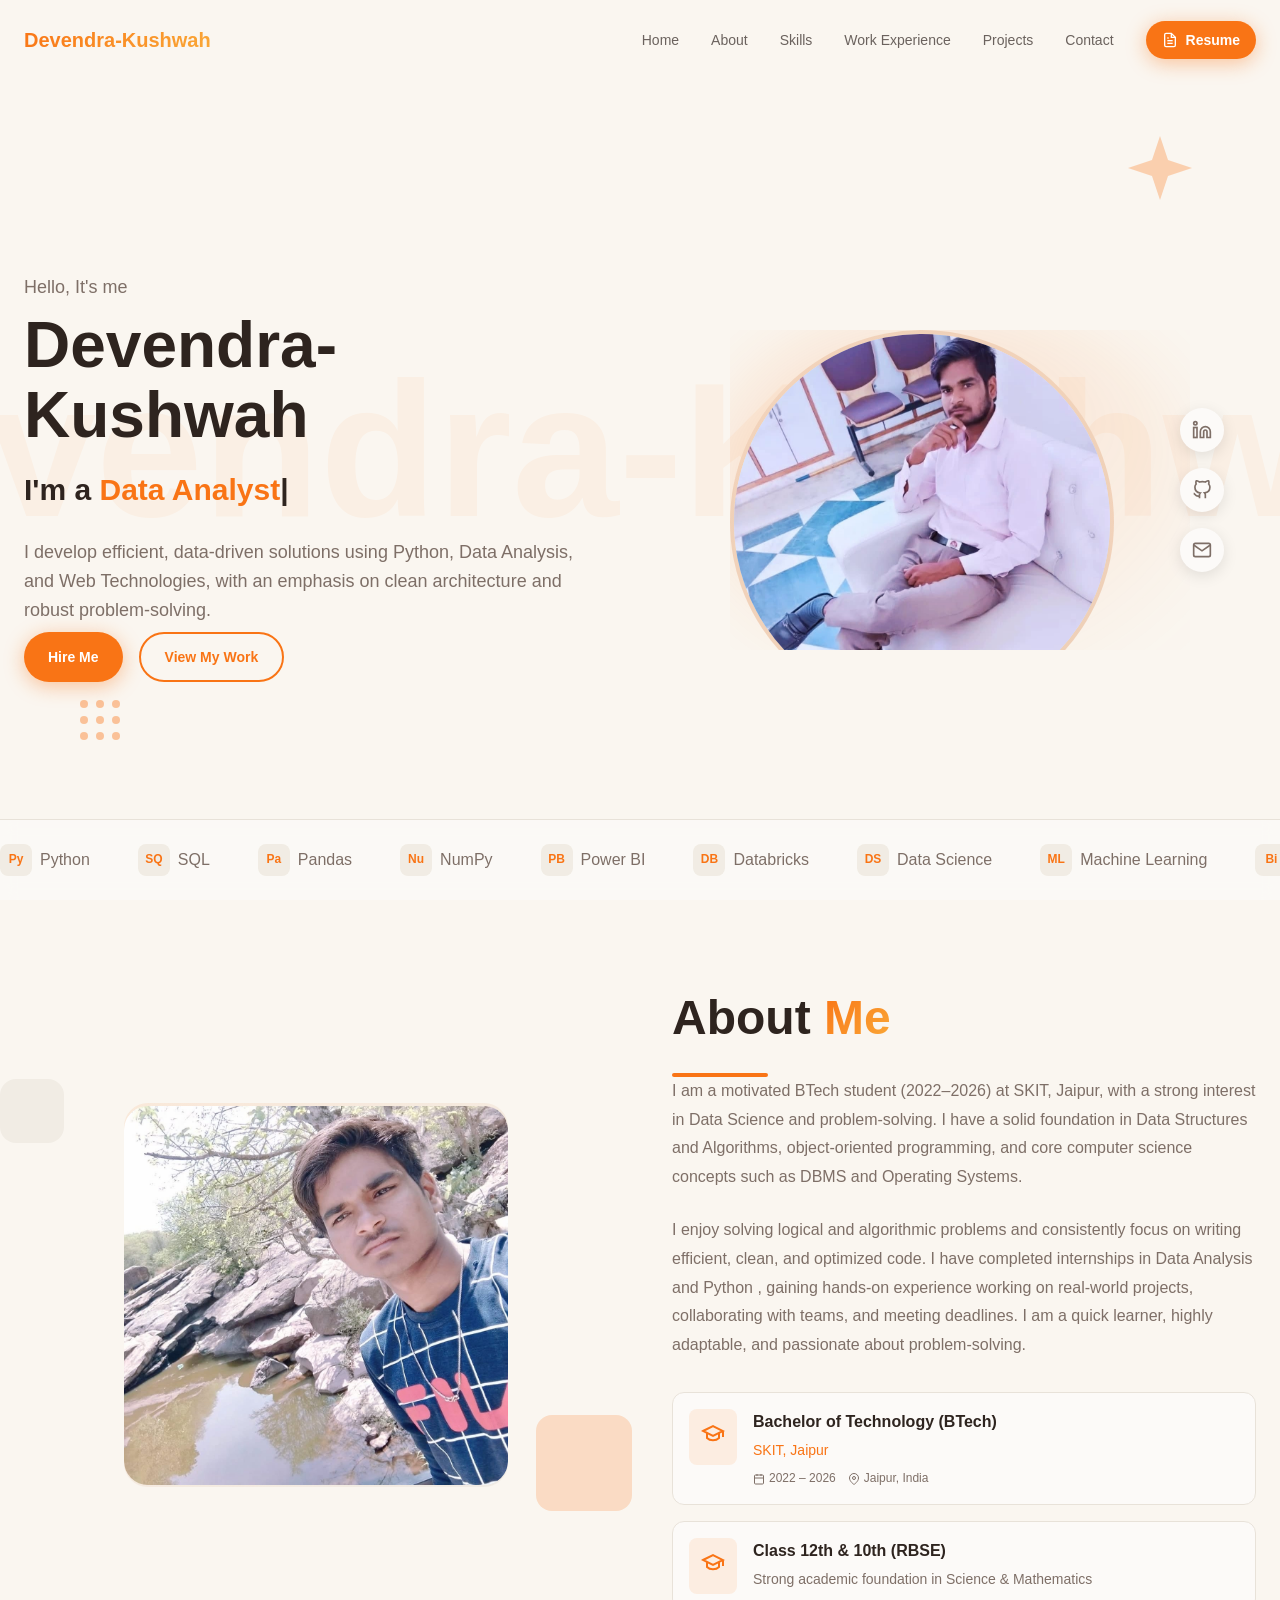
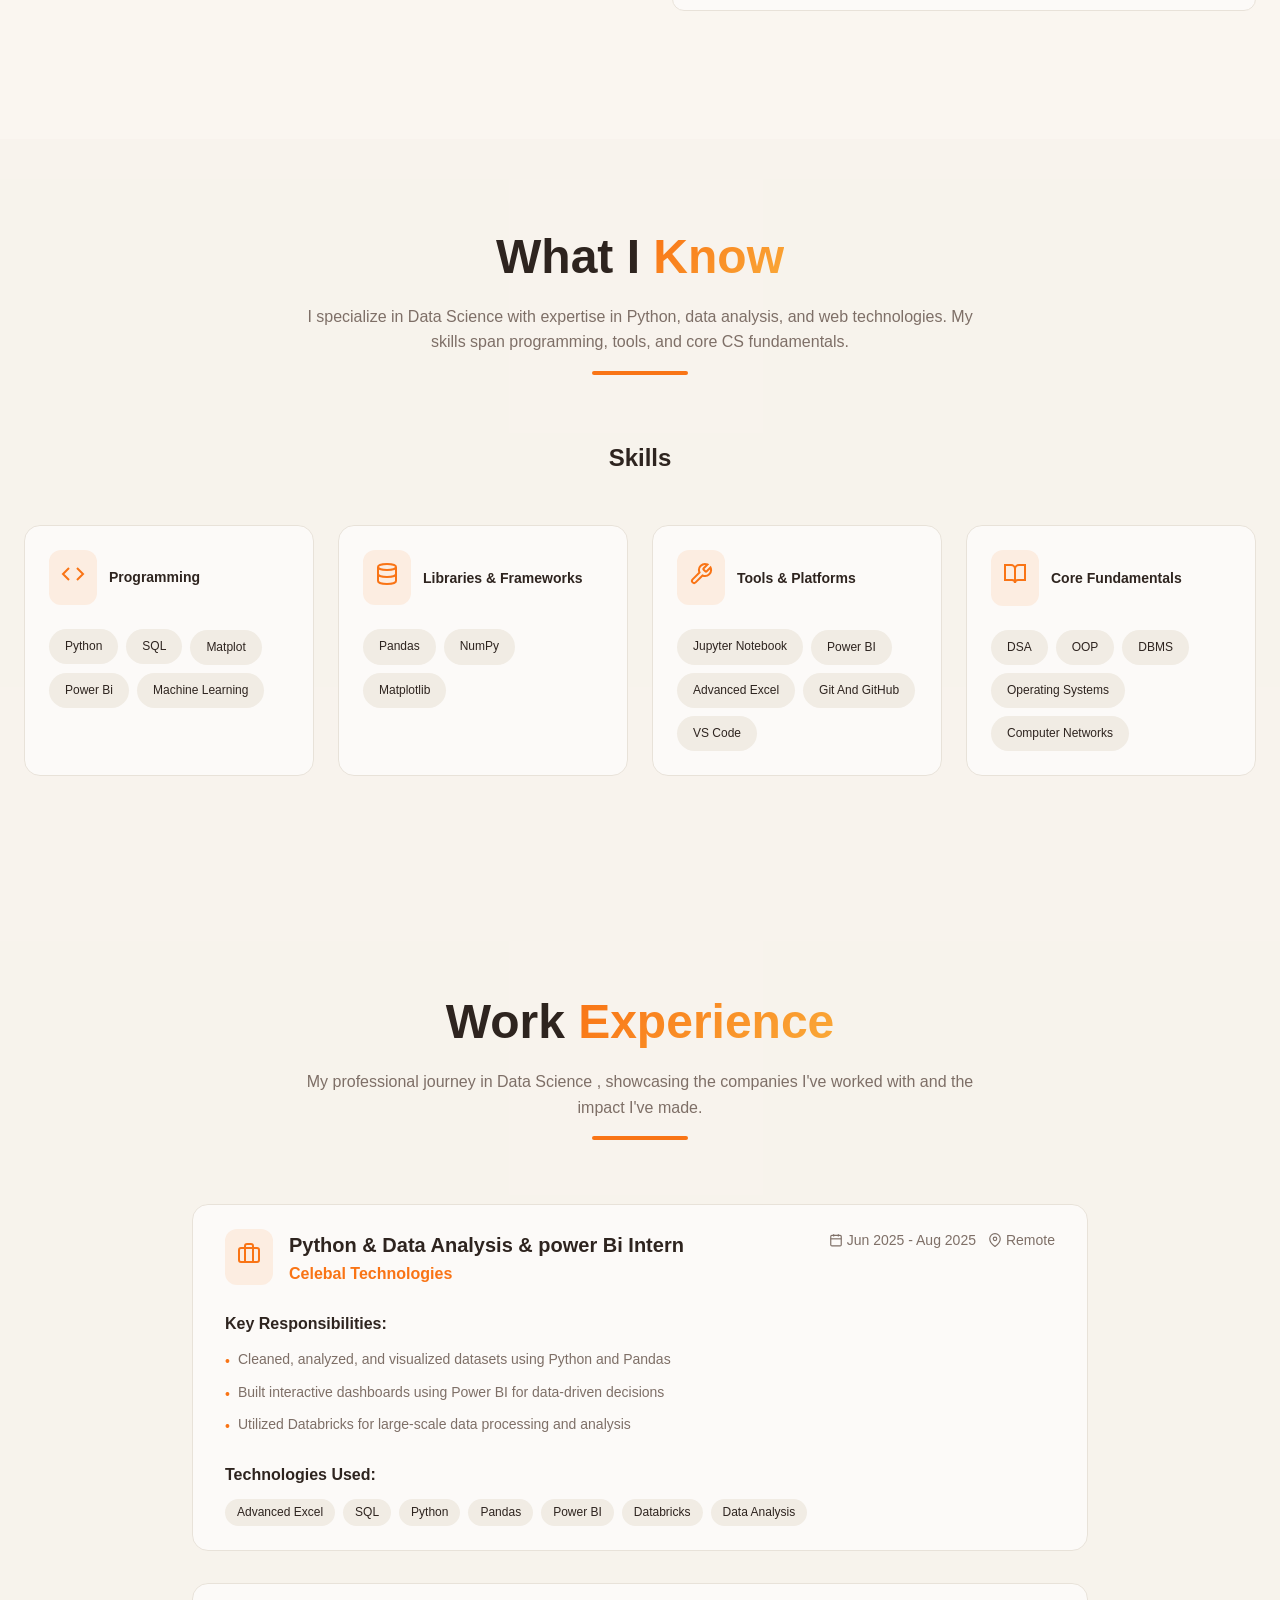
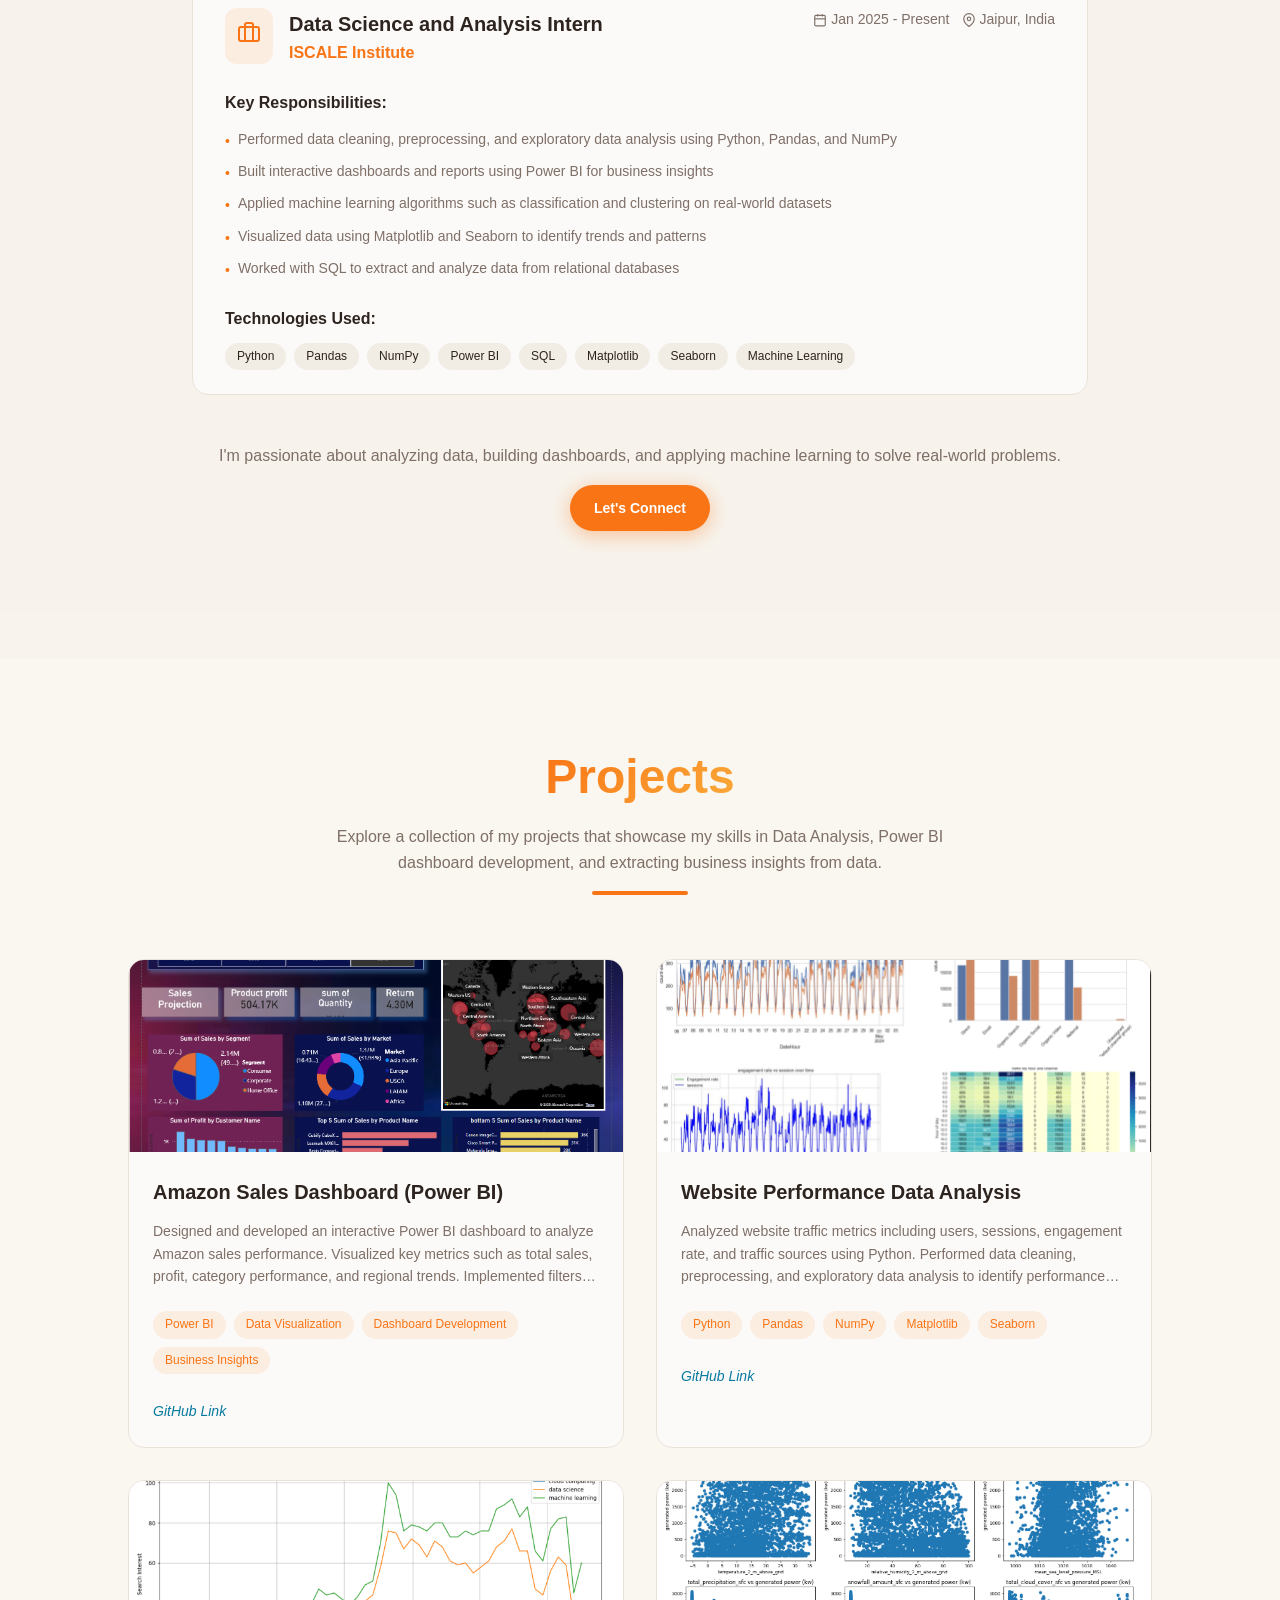
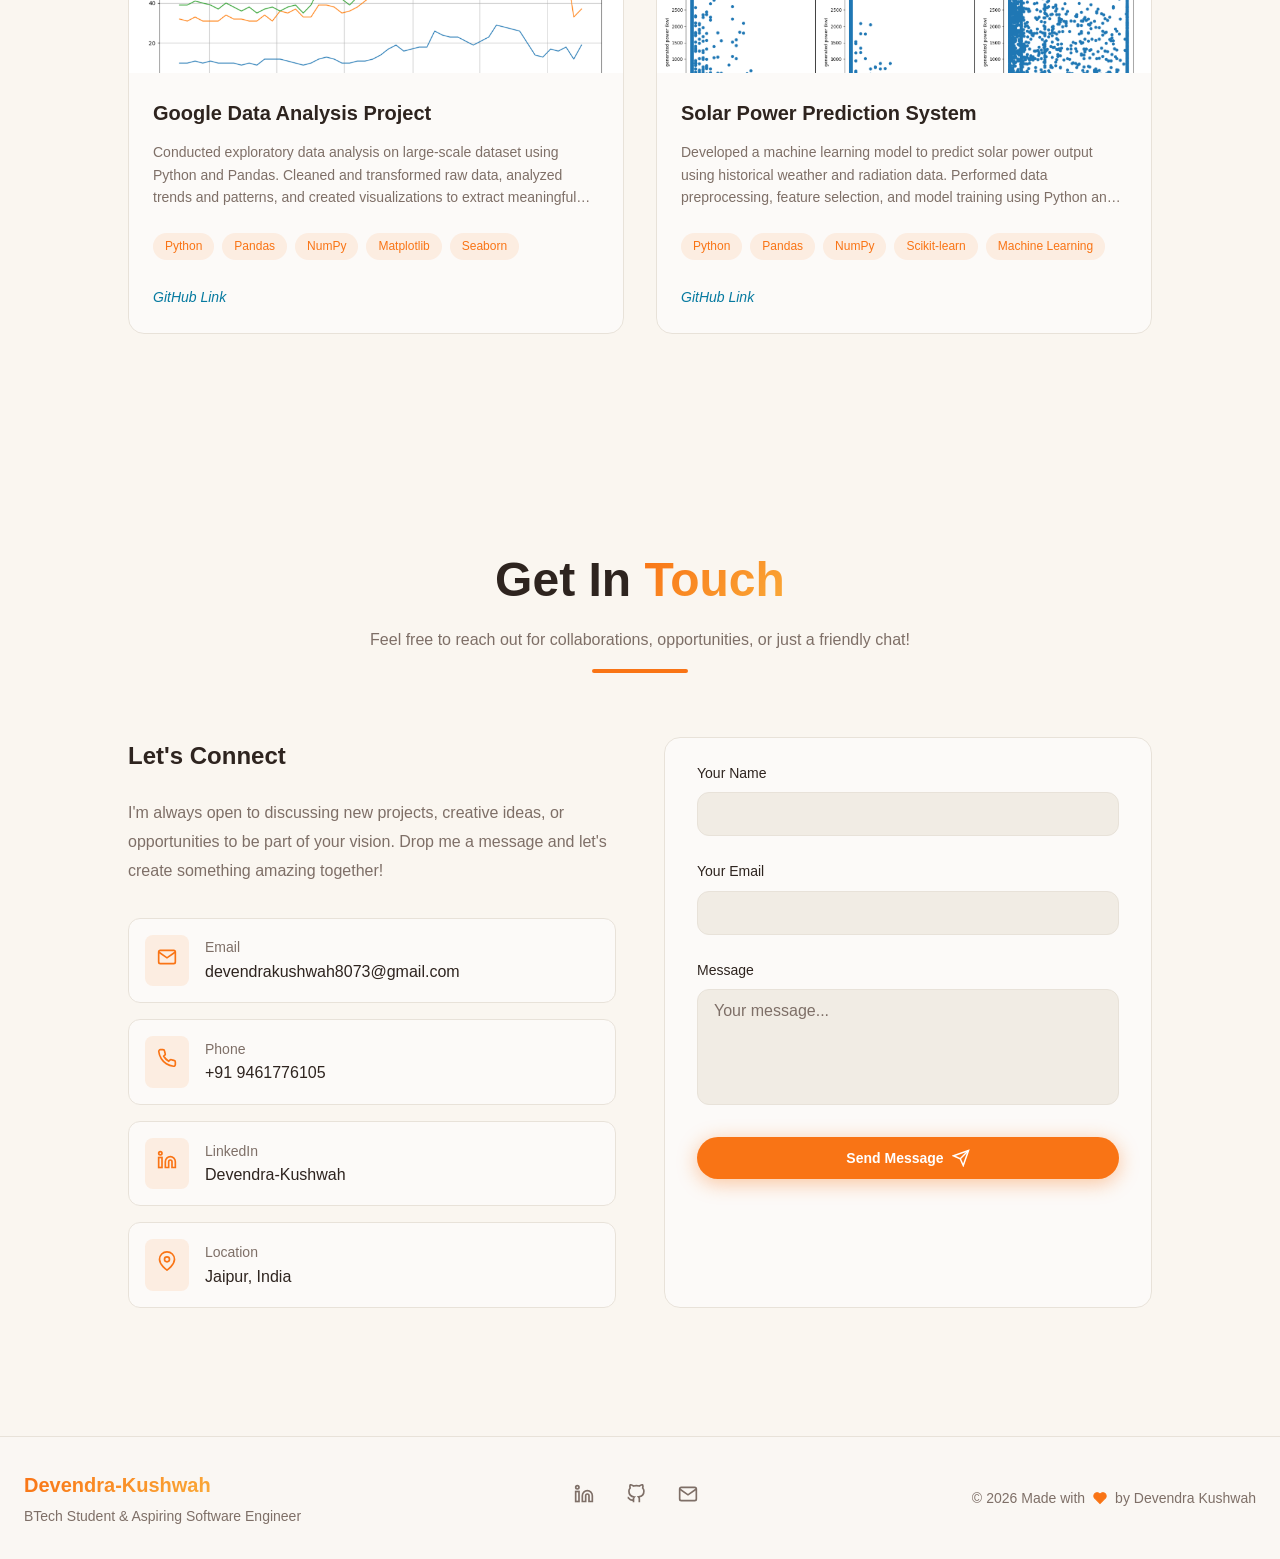
==== commit 4d54f764: "updated portfolio website" ====
--- a/index.html
+++ b/index.html
@@ -6,8 +6,8 @@
 <head>
   <meta charset="UTF-8" />
   <meta name="viewport" content="width=device-width, initial-scale=1.0" />
-  <title>Devendra-Kushwah | BTech Student & Aspiring Software Engineer</title>
-  <meta name="description" content="Portfolio of Devendra-Kushwah - A motivated BTech student with expertise in software development, data analysis, and problem-solving." />
+  <title>Devendra-Kushwah | BTech Student & Aspiring Data Analysis And scientist Engineer</title>
+  <meta name="description" content="Portfolio of Devendra-Kushwah - A motivated BTech student with expertise in Data Science , data analysis, and problem-solving." />
   <link rel="preconnect" href="https://fonts.googleapis.com/">
   <meta name="viewport" content="width=device-width, initial-scale=1.0">
   <link rel="preconnect" href="https://fonts.gstatic.com/" crossorigin>
@@ -26,7 +26,7 @@
         <a href="#experience" class="nav-link">Work Experience</a>
         <a href="#projects" class="nav-link">Projects</a>
         <a href="#contact" class="nav-link">Contact</a>
-        <a href="https://drive.google.com/file/d/1GEReH9_ap-GzvlWQZ0U8IVFEFxtLuNDv/view?usp=drive_link" target="_blank" class="btn-primary btn-resume">
+        <a href="https://drive.google.com/file/d/14K_-bueQsEA8XQ2uybseJXst0Cq2QQ_8/view?usp=drive_link" target="_blank" class="btn-primary btn-resume">
           <svg width="16" height="16" viewBox="0 0 24 24" fill="none" stroke="currentColor" stroke-width="2"><path d="M14 2H6a2 2 0 0 0-2 2v16a2 2 0 0 0 2 2h12a2 2 0 0 0 2-2V8z"></path><polyline points="14 2 14 8 20 8"></polyline><line x1="16" y1="13" x2="8" y2="13"></line><line x1="16" y1="17" x2="8" y2="17"></line><polyline points="10 9 9 9 8 9"></polyline></svg>
           Resume
         </a>
@@ -72,7 +72,7 @@
           <a href="https://www.linkedin.com/in/devendra-kushwah-2b5267300/" target="_blank" class="social-link">
             <svg width="20" height="20" viewBox="0 0 24 24" fill="none" stroke="currentColor" stroke-width="2"><path d="M16 8a6 6 0 0 1 6 6v7h-4v-7a2 2 0 0 0-2-2 2 2 0 0 0-2 2v7h-4v-7a6 6 0 0 1 6-6z"></path><rect x="2" y="9" width="4" height="12"></rect><circle cx="4" cy="4" r="2"></circle></svg>
           </a>
-          <a href="https://www.linkedin.com/https://github.com/Devendra123devendraDevendra123devendraDevendra123devendra" target="_blank" class="social-link">
+          <a href="https://github.com/Devendra123devendra" target="_blank" class="social-link">
             <svg width="20" height="20" viewBox="0 0 24 24" fill="none" stroke="currentColor" stroke-width="2"><path d="M9 19c-5 1.5-5-2.5-7-3m14 6v-3.87a3.37 3.37 0 0 0-.94-2.61c3.14-.35 6.44-1.54 6.44-7A5.44 5.44 0 0 0 20 4.77 5.07 5.07 0 0 0 19.91 1S18.73.65 16 2.48a13.38 13.38 0 0 0-7 0C6.27.65 5.09 1 5.09 1A5.07 5.07 0 0 0 5 4.77a5.44 5.44 0 0 0-1.5 3.78c0 5.42 3.3 6.61 6.44 7A3.37 3.37 0 0 0 9 18.13V22"></path></svg>
           </a>
           <a href="mailto:Devendrakushwah8073@gmail.com" class="social-link">
@@ -100,10 +100,11 @@
         <div class="tech-item"><span class="tech-icon">Nu</span><span>NumPy</span></div>
         <div class="tech-item"><span class="tech-icon">PB</span><span>Power BI</span></div>
         <div class="tech-item"><span class="tech-icon">DB</span><span>Databricks</span></div>
-        <div class="tech-item"><span class="tech-icon">HT</span><span>HTML</span></div>
-        <div class="tech-item"><span class="tech-icon">CS</span><span>CSS</span></div>
+        <div class="tech-item"><span class="tech-icon">DS</span><span>Data Science</span></div>
+        <div class="tech-item"><span class="tech-icon">ML</span><span>Machine Learning</span></div>
+        <div class="tech-item"><span class="tech-icon">Bi</span><span>Power Bi</span></div>
+        <div class="tech-item"><span class="tech-icon">My</span><span>MySQL</span></div>
       
-        <div class="tech-item"><span class="tech-icon">My</span><span>MySQL</span></div>
         <!-- Duplicate for seamless loop -->
         <div class="tech-item"><span class="tech-icon">Py</span><span>Python</span></div>
         <div class="tech-item"><span class="tech-icon">SQ</span><span>SQL</span></div>
@@ -111,9 +112,9 @@
         <div class="tech-item"><span class="tech-icon">Nu</span><span>NumPy</span></div>
         <div class="tech-item"><span class="tech-icon">PB</span><span>Power BI</span></div>
         <div class="tech-item"><span class="tech-icon">DB</span><span>Databricks</span></div>
-        <div class="tech-item"><span class="tech-icon">HT</span><span>HTML</span></div>
-        <div class="tech-item"><span class="tech-icon">CS</span><span>CSS</span></div>
-        <div class="tech-item"><span class="tech-icon">Dj</span><span>Django</span></div>
+        <div class="tech-item"><span class="tech-icon">DS</span><span>Data Science</span></div>
+        <div class="tech-item"><span class="tech-icon">ML</span><span>Machine Learning</span></div>
+        <div class="tech-item"><span class="tech-icon">Bi</span><span>Power Bi</span></div>
         <div class="tech-item"><span class="tech-icon">My</span><span>MySQL</span></div>
       </div>
     </div>
@@ -135,14 +136,14 @@
         <div class="section-line"></div>
         <p class="about-text">
           I am a motivated BTech student (2022–2026) at SKIT, Jaipur, with a strong interest in 
-          software development and problem-solving. I have a solid foundation in Data Structures 
+          Data Science  and problem-solving. I have a solid foundation in Data Structures 
           and Algorithms, object-oriented programming, and core computer science concepts such as 
           DBMS and Operating Systems.
         </p>
         <p class="about-text">
           I enjoy solving logical and algorithmic problems and consistently focus on writing 
-          efficient, clean, and optimized code. I have completed internships in Web Development 
-          and Python & Data Analysis, gaining hands-on experience working on real-world projects, 
+          efficient, clean, and optimized code. I have completed internships in Data Analysis 
+          and Python , gaining hands-on experience working on real-world projects, 
           collaborating with teams, and meeting deadlines. I am a quick learner, highly adaptable, 
           and passionate about problem-solving.
         </p>
@@ -181,7 +182,7 @@
       <div class="section-header">
         <h2 class="section-title animate-fade-up">What I <span class="text-gradient">Know</span></h2>
         <p class="section-subtitle animate-fade-up delay-1">
-          I specialize in software development with expertise in Python, data analysis, 
+          I specialize in Data Science  with expertise in Python, data analysis, 
           and web technologies. My skills span programming, tools, and core CS fundamentals.
         </p>
         <div class="section-line center"></div>
@@ -199,9 +200,10 @@
           <div class="skill-badges">
             <span class="skill-badge">Python</span>
             <span class="skill-badge">SQL</span>
-            <span class="skill-badge">HTML</span>
-            <span class="skill-badge">CSS</span>
-            <span class="skill-badge">JavaScript</span>
+            <span class="skill-badge">Matplot</span>
+            <span class="skill-badge">Power Bi</span>
+            <span class="skill-badge">Machine Learning
+            </span>
           </div>
         </div>
 
@@ -228,10 +230,10 @@
             <h4>Tools & Platforms</h4>
           </div>
           <div class="skill-badges">
-            <span class="skill-badge">Databricks</span>
+            <span class="skill-badge">Jupyter Notebook</span>
             <span class="skill-badge">Power BI</span>
             <span class="skill-badge">Advanced Excel</span>
-            <span class="skill-badge">Git</span>
+            <span class="skill-badge">Git And GitHub</span>
             <span class="skill-badge">VS Code</span>
           </div>
         </div>
@@ -261,7 +263,7 @@
       <div class="section-header">
         <h2 class="section-title animate-fade-up">Work <span class="text-gradient">Experience</span></h2>
         <p class="section-subtitle animate-fade-up delay-1">
-          My professional journey in software development, showcasing the companies 
+          My professional journey in Data Science , showcasing the companies 
           I've worked with and the impact I've made.
         </p>
         <div class="section-line center"></div>
@@ -275,7 +277,7 @@
                 <svg width="24" height="24" viewBox="0 0 24 24" fill="none" stroke="currentColor" stroke-width="2"><rect x="2" y="7" width="20" height="14" rx="2" ry="2"></rect><path d="M16 21V5a2 2 0 0 0-2-2h-4a2 2 0 0 0-2 2v16"></path></svg>
               </div>
               <div>
-                <h3>Python & Data Analysis Intern</h3>
+                <h3>Python & Data Analysis & power Bi Intern</h3>
                 <p class="company">Celebal Technologies</p>
               </div>
             </div>
@@ -305,106 +307,225 @@
                 <svg width="24" height="24" viewBox="0 0 24 24" fill="none" stroke="currentColor" stroke-width="2"><rect x="2" y="7" width="20" height="14" rx="2" ry="2"></rect><path d="M16 21V5a2 2 0 0 0-2-2h-4a2 2 0 0 0-2 2v16"></path></svg>
               </div>
               <div>
-                <h3>Web Development Intern</h3>
-                <p class="company">Regex Software Services</p>
-              </div>
-            </div>
-            <div class="experience-meta">
-              <span><svg width="14" height="14" viewBox="0 0 24 24" fill="none" stroke="currentColor" stroke-width="2"><rect x="3" y="4" width="18" height="18" rx="2" ry="2"></rect><line x1="16" y1="2" x2="16" y2="6"></line><line x1="8" y1="2" x2="8" y2="6"></line><line x1="3" y1="10" x2="21" y2="10"></line></svg> Jul 2024 - Aug 2024</span>
-              <span><svg width="14" height="14" viewBox="0 0 24 24" fill="none" stroke="currentColor" stroke-width="2"><path d="M21 10c0 7-9 13-9 13s-9-6-9-13a9 9 0 0 1 18 0z"></path><circle cx="12" cy="10" r="3"></circle></svg> Remote</span>
-            </div>
-          </div>
-          <div class="experience-body">
-            <h4>Key Responsibilities:</h4>
-            <ul>
-              <li><span class="bullet">•</span> Built a streaming website with responsive design and media integration</li>
-              <li><span class="bullet">•</span> Implemented user-focused features ensuring seamless experience</li>
-              <li><span class="bullet">•</span> Collaborated with team members to meet project deadlines</li>
-            </ul>
-            <h4>Technologies Used:</h4>
-            <div class="tech-tags">
-              <span>HTML</span><span>CSS</span><span>JavaScript</span><span>Responsive Design</span>
-            </div>
-          </div>
-        </div>
-      </div>
-
-      <div class="experience-cta animate-fade-up delay-3">
-        <p>I'm passionate about creating innovative solutions and continuously learning new technologies.</p>
-        <a href="#contact" class="btn-primary">Let's Connect</a>
-      </div>
-    </div>
+               <h3>Data Science and Analysis Intern</h3>
+<p class="company">ISCALE Institute</p>
+</div>
+</div>
+<div class="experience-meta">
+  <span><svg width="14" height="14" viewBox="0 0 24 24" fill="none" stroke="currentColor" stroke-width="2"><rect x="3" y="4" width="18" height="18" rx="2" ry="2"></rect><line x1="16" y1="2" x2="16" y2="6"></line><line x1="8" y1="2" x2="8" y2="6"></line><line x1="3" y1="10" x2="21" y2="10"></line></svg> Jan 2025 - Present</span>
+  <span><svg width="14" height="14" viewBox="0 0 24 24" fill="none" stroke="currentColor" stroke-width="2"><path d="M21 10c0 7-9 13-9 13s-9-6-9-13a9 9 0 0 1 18 0z"></path><circle cx="12" cy="10" r="3"></circle></svg> Jaipur, India</span>
+</div>
+</div>
+<div class="experience-body">
+  <h4>Key Responsibilities:</h4>
+  <ul>
+    <li><span class="bullet">•</span> Performed data cleaning, preprocessing, and exploratory data analysis using Python, Pandas, and NumPy</li>
+    <li><span class="bullet">•</span> Built interactive dashboards and reports using Power BI for business insights</li>
+    <li><span class="bullet">•</span> Applied machine learning algorithms such as classification and clustering on real-world datasets</li>
+    <li><span class="bullet">•</span> Visualized data using Matplotlib and Seaborn to identify trends and patterns</li>
+    <li><span class="bullet">•</span> Worked with SQL to extract and analyze data from relational databases</li>
+  </ul>
+  <h4>Technologies Used:</h4>
+  <div class="tech-tags">
+    <span>Python</span><span>Pandas</span><span>NumPy</span><span>Power BI</span><span>SQL</span><span>Matplotlib</span><span>Seaborn</span><span>Machine Learning</span>
+  </div>
+</div>
+</div>
+</div>
+
+<div class="experience-cta animate-fade-up delay-3">
+  <p>I'm passionate about analyzing data, building dashboards, and applying machine learning to solve real-world problems.</p>
+  <a href="#contact" class="btn-primary">Let's Connect</a>
+</div>
+</div>
+
   </section>
 
   <!-- Projects Section -->
   <section id="projects" class="projects">
-    <div class="container">
-      <div class="section-header">
-        <h2 class="section-title animate-fade-up"><span class="text-gradient">Projects</span></h2>
-        <p class="section-subtitle animate-fade-up delay-1">
-          Explore a collection of my projects that showcase my skills in web development, 
-          data analysis, and creating user-friendly applications.
-        </p>
-        <div class="section-line center"></div>
-      </div>
-
-      <div class="projects-grid">
-        <div class="project-card animate-fade-up delay-1" data-tilt>
-          <div class="project-glow"></div>
-          <div class="project-image">
-            <img src="images/Const_Website.png"
-       alt="Construction Website Project"
-       class="project-img" />
-            <!-- <div class="project-icon">
-              <svg width="24" height="24" viewBox="0 0 24 24" fill="none" stroke="currentColor" stroke-width="2"><path d="M3 9l9-7 9 7v11a2 2 0 0 1-2 2H5a2 2 0 0 1-2-2z"></path><polyline points="9 22 9 12 15 12 15 22"></polyline></svg>
-            </div> -->
-            <div class="project-shine"></div>
-
-          </div>
-          <div class="project-content">
-            <h3>Custmer_Behaviour webside</h3>
-            <p>Built a responsive and intuitive interface, ensuring a seamless user experience across devices and efficient client engagement through integrated functionalities.</p>
-            <div class="project-tech">
-              <span>HTML</span><span>CSS</span><span>JavaScript</span><span>Responsive Design</span>
-            </div>
-            <div class="project-links">
-              <span style="color: rgb(6, 122, 160);" class="project-status"><a href = "https://mconstructionandarchitect.in/" target = blank >Project Link</a></span>
-            </div>
-          </div>
-          <div class="project-star">
-            <svg width="20" height="20" viewBox="0 0 20 20"><path d="M10 2 L12 8 L18 10 L12 12 L10 18 L8 12 L2 10 L8 8 Z" fill="currentColor"/></svg>
-          </div>
-        </div>
-
-        <div class="project-card animate-fade-up delay-2" data-tilt>
-          <div class="project-glow"></div>
-          <div class="project-image">
-            <img src="images/Custmer_Behaviour.png"
-       alt="Construction Website Project"
-       class="project-img" />
-            <!-- <div class="project-icon">
-              <svg width="24" height="24" viewBox="0 0 24 24" fill="none" stroke="currentColor" stroke-width="2"><path d="M18 20V10"></path><path d="M12 20V4"></path><path d="M6 20v-6"></path></svg>
-            </div> -->
-            <div class="project-shine"></div>
-          </div>
-          <div class="project-content">
-            <h3>soler_power_prediction</h3>
-            <p>This project analyzes customer shopping behavior using transactional data to uncover insights into spending patterns, customer segments, product performance, 
-              discounts, and subscription behavior. The goal is to support data-driven business decisions through Python-based analysis, SQL querying, and interactive Power BI dashboards.</p>
-            <div class="project-tech">
-              <span>Python</span><span>Advance Excel</span><span>PostgreSQL</span><span>Power BI</span><span>Gamma - for Presentation</span>
-            </div>
-            <div class="project-links">
-              <span style="color: rgb(6, 122, 160);" class="project-status"><a href = "https://github.com/Devendra123devendra/soler_power_prediction/blob/main/solerpowerpredictionweek3update.ipynb" target = blank >Git Hub Link</a></span>
-            </div>
-          </div>
-          <div class="project-star">
-            <svg width="20" height="20" viewBox="0 0 20 20"><path d="M10 2 L12 8 L18 10 L12 12 L10 18 L8 12 L2 10 L8 8 Z" fill="currentColor"/></svg>
-          </div>
-        </div>
-      </div>
-    </div>
-  </section>
+  <div class="container">
+    <div class="section-header">
+      <h2 class="section-title animate-fade-up"><span class="text-gradient">Projects</span></h2>
+      <p class="section-subtitle animate-fade-up delay-1">
+        Explore a collection of my projects that showcase my skills in Data Analysis, Power BI dashboard development, and extracting business insights from data.
+      </p>
+      <div class="section-line center"></div>
+    </div>
+
+    <div class="projects-grid">
+
+      <!-- Project 1: Amazon Sales Dashboard -->
+      <div class="project-card animate-fade-up delay-1" data-tilt>
+        <div class="project-glow"></div>
+        <div class="project-image">
+          <img src="images/Screenshot 2026-01-19 121900.png"
+               alt="Amazon Sales Dashboard"
+               class="project-img" />
+          <div class="project-shine"></div>
+        </div>
+
+        <div class="project-content">
+          <h3>Amazon Sales Dashboard (Power BI)</h3>
+          <p>
+            Designed and developed an interactive Power BI dashboard to analyze Amazon sales performance. 
+            Visualized key metrics such as total sales, profit, category performance, and regional trends. 
+            Implemented filters, slicers, and dynamic charts to enable real-time data exploration and support data-driven business decisions.
+          </p>
+
+          <div class="project-tech">
+            <span>Power BI</span>
+            <span>Data Visualization</span>
+            <span>Dashboard Development</span>
+            <span>Business Insights</span>
+          </div>
+
+          <div class="project-links">
+            <span style="color: rgb(6, 122, 160);" class="project-status">
+              <a href="https://github.com/Devendra123devendra/Amazon_Data_Analysis" target="_blank">
+                GitHub Link
+              </a>
+            </span>
+          </div>
+        </div>
+
+        <div class="project-star">
+          <svg width="20" height="20" viewBox="0 0 20 20">
+            <path d="M10 2 L12 8 L18 10 L12 12 L10 18 L8 12 L2 10 L8 8 Z" fill="currentColor"/>
+          </svg>
+        </div>
+      </div>
+
+
+      <!-- Project 2: Website Performance Analysis -->
+      <div class="project-card animate-fade-up delay-2" data-tilt>
+        <div class="project-glow"></div>
+        <div class="project-image">
+          <img src="images/Screenshot 2026-02-14 221547.png"
+               alt="Website Performance Analysis"
+               class="project-img" />
+          <div class="project-shine"></div>
+        </div>
+
+        <div class="project-content">
+          <h3>Website Performance Data Analysis</h3>
+          <p>
+            Analyzed website traffic metrics including users, sessions, engagement rate, and traffic sources using Python. 
+            Performed data cleaning, preprocessing, and exploratory data analysis to identify performance trends and optimization opportunities. 
+            Created visual reports to monitor website performance and improve user engagement.
+          </p>
+
+          <div class="project-tech">
+            <span>Python</span>
+            <span>Pandas</span>
+            <span>NumPy</span>
+            <span>Matplotlib</span>
+            <span>Seaborn</span>
+          </div>
+
+          <div class="project-links">
+            <span style="color: rgb(6, 122, 160);" class="project-status">
+              <a href="https://github.com/Devendra123devendra/WebSide_Performence_data_Analysis-Project" target="_blank">
+                GitHub Link
+              </a>
+            </span>
+          </div>
+        </div>
+
+        <div class="project-star">
+          <svg width="20" height="20" viewBox="0 0 20 20">
+            <path d="M10 2 L12 8 L18 10 L12 12 L10 18 L8 12 L2 10 L8 8 Z" fill="currentColor"/>
+          </svg>
+        </div>
+      </div>
+
+
+      <!-- Project 3: Google Data Analysis -->
+      <div class="project-card animate-fade-up delay-3" data-tilt>
+        <div class="project-glow"></div>
+        <div class="project-image">
+          <img src="images/Screenshot 2026-02-06 182603.png"
+               alt="Google Data Analysis"
+               class="project-img" />
+          <div class="project-shine"></div>
+        </div>
+
+        <div class="project-content">
+          <h3>Google Data Analysis Project</h3>
+          <p>
+            Conducted exploratory data analysis on large-scale dataset using Python and Pandas. 
+            Cleaned and transformed raw data, analyzed trends and patterns, and created visualizations to extract meaningful insights. 
+            Supported data-driven decision-making through structured data analysis and reporting.
+          </p>
+
+          <div class="project-tech">
+            <span>Python</span>
+            <span>Pandas</span>
+            <span>NumPy</span>
+            <span>Matplotlib</span>
+            <span>Seaborn</span>
+          </div>
+
+          <div class="project-links">
+            <span style="color: rgb(6, 122, 160);" class="project-status">
+              <a href="https://github.com/Devendra123devendra/Google_Data_Analysis" target="_blank">
+                GitHub Link
+              </a>
+            </span>
+          </div>
+        </div>
+
+        <div class="project-star">
+          <svg width="20" height="20" viewBox="0 0 20 20">
+            <path d="M10 2 L12 8 L18 10 L12 12 L10 18 L8 12 L2 10 L8 8 Z" fill="currentColor"/>
+          </svg>
+        </div>
+      </div>
+      <div class="project-card animate-fade-up delay-4" data-tilt>
+  <div class="project-glow"></div>
+
+  <div class="project-image">
+    <img src="images/Screenshot 2026-02-15 151848.png"
+         alt="Solar Power Prediction"
+         class="project-img" />
+    <div class="project-shine"></div>
+  </div>
+
+  <div class="project-content">
+    <h3>Solar Power Prediction System</h3>
+    <p>
+      Developed a machine learning model to predict solar power output using historical weather and radiation data.
+      Performed data preprocessing, feature selection, and model training using Python and Scikit-learn.
+      Evaluated model performance and visualized prediction results to support renewable energy optimization.
+    </p>
+
+    <div class="project-tech">
+      <span>Python</span>
+      <span>Pandas</span>
+      <span>NumPy</span>
+      <span>Scikit-learn</span>
+      <span>Machine Learning</span>
+    </div>
+
+    <div class="project-links">
+      <span style="color: rgb(6, 122, 160);" class="project-status">
+        <a href="https://github.com/Devendra123devendra/soler_power_prediction/blob/main/solerpowerpredictionweek3update.ipynb" target="_blank">
+          GitHub Link
+        </a>
+      </span>
+    </div>
+  </div>
+
+  <div class="project-star">
+    <svg width="20" height="20" viewBox="0 0 20 20">
+      <path d="M10 2 L12 8 L18 10 L12 12 L10 18 L8 12 L2 10 L8 8 Z" fill="currentColor"/>
+    </svg>
+  </div>
+</div>
+
+    </div>
+  </div>
+</section>
+
 
   <!-- Contact Section -->
   <section id="contact" class="contact">
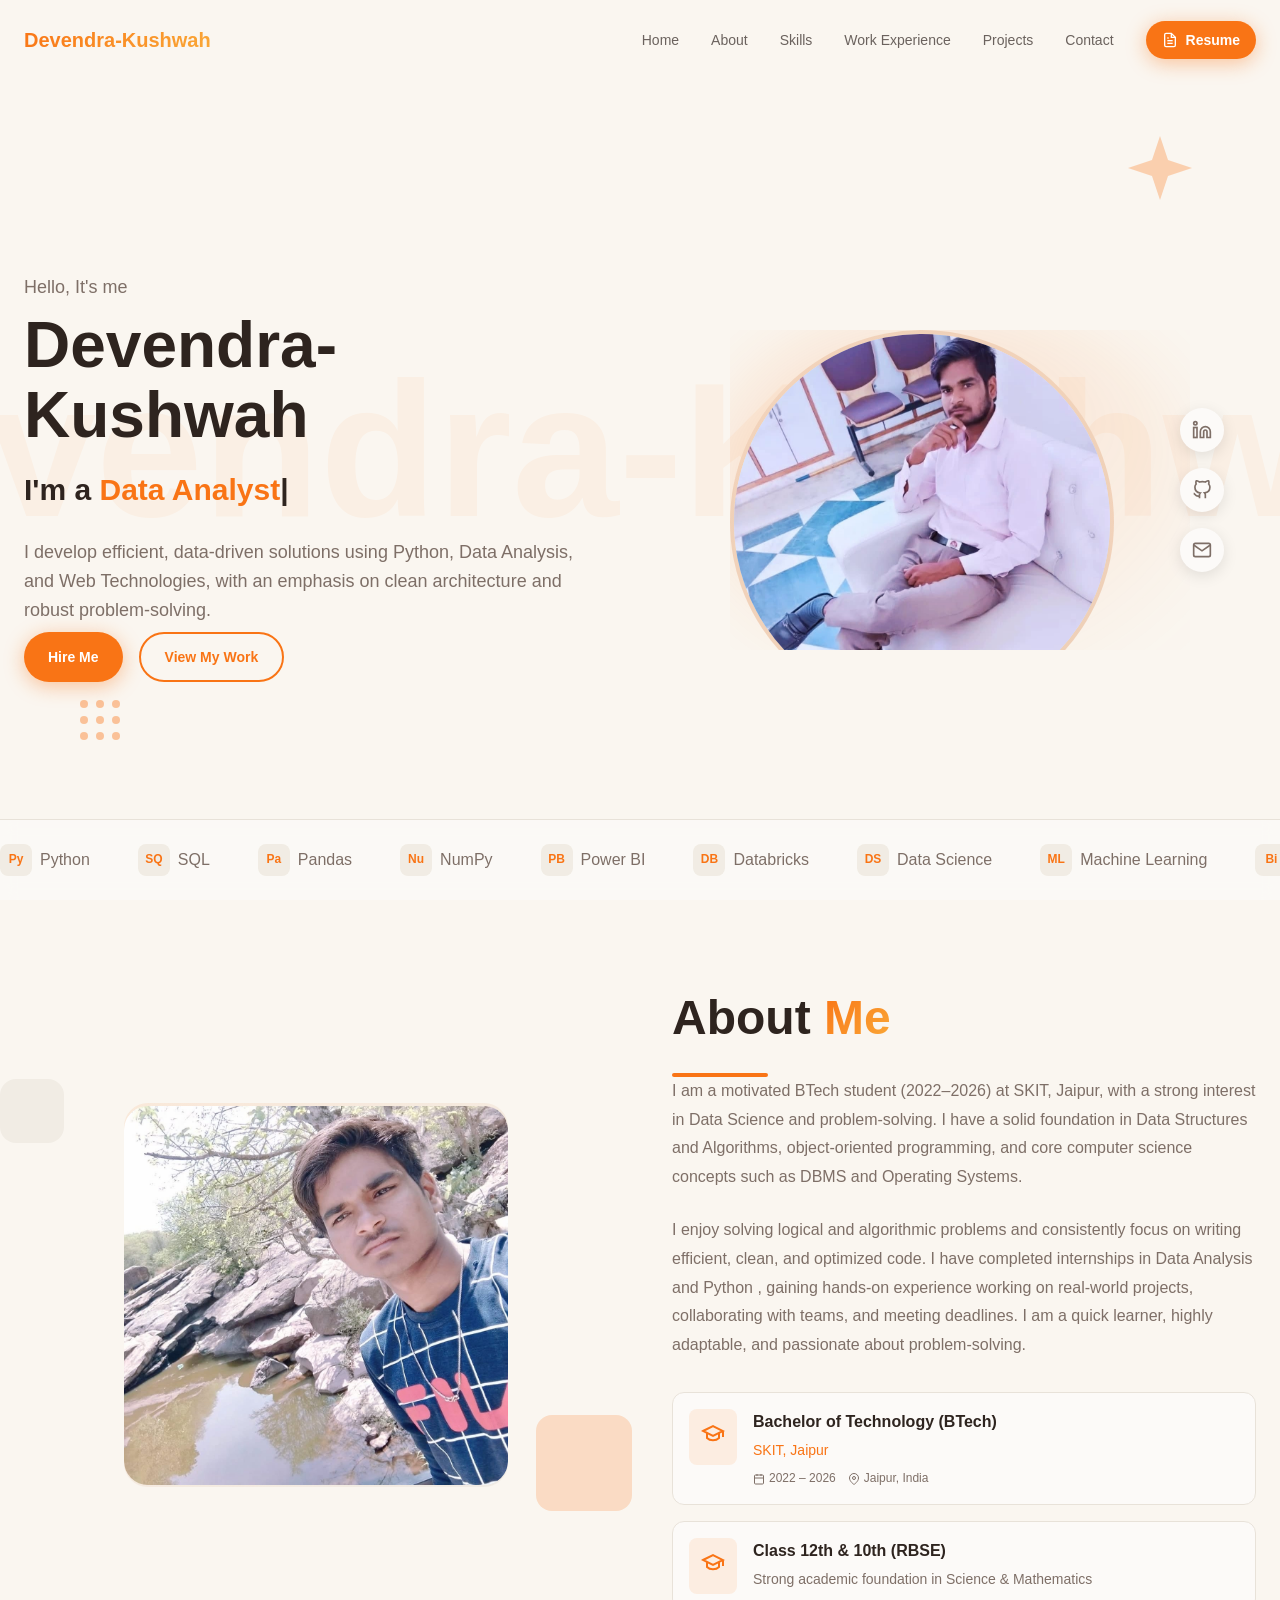
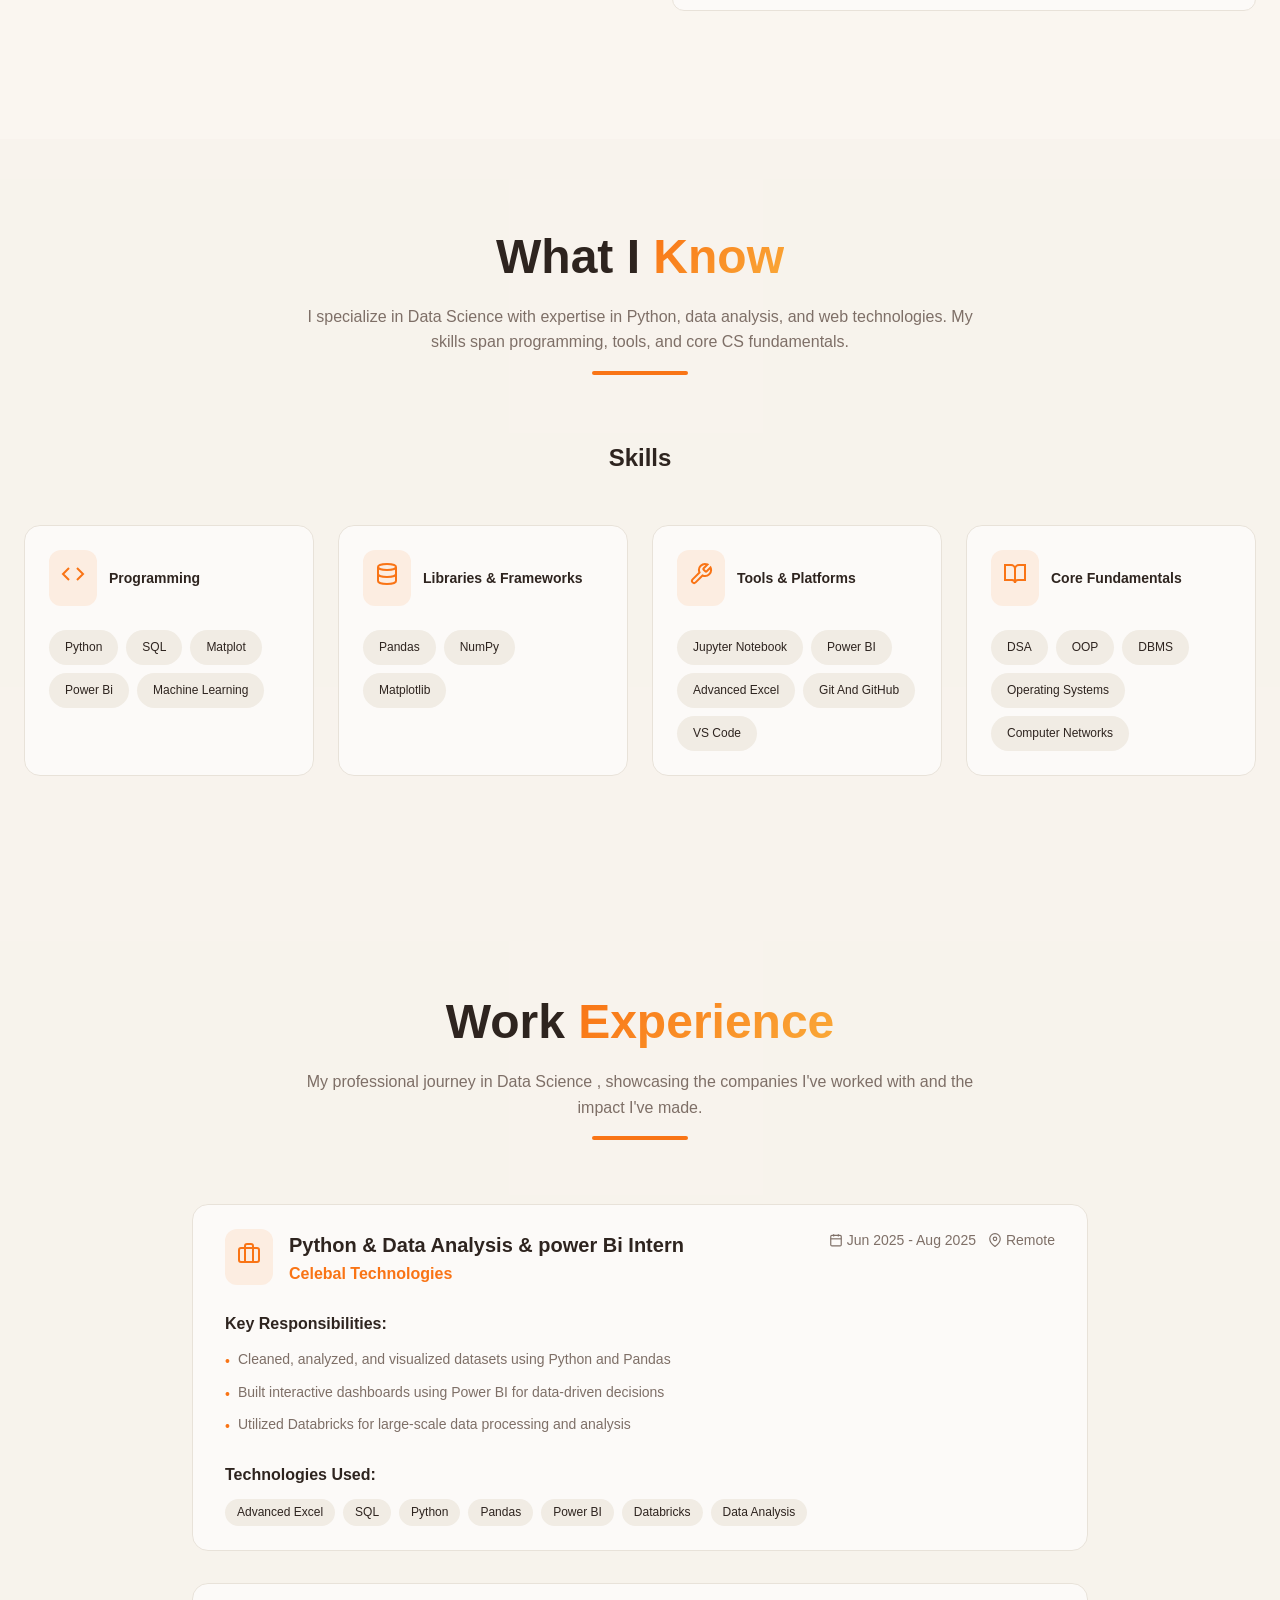
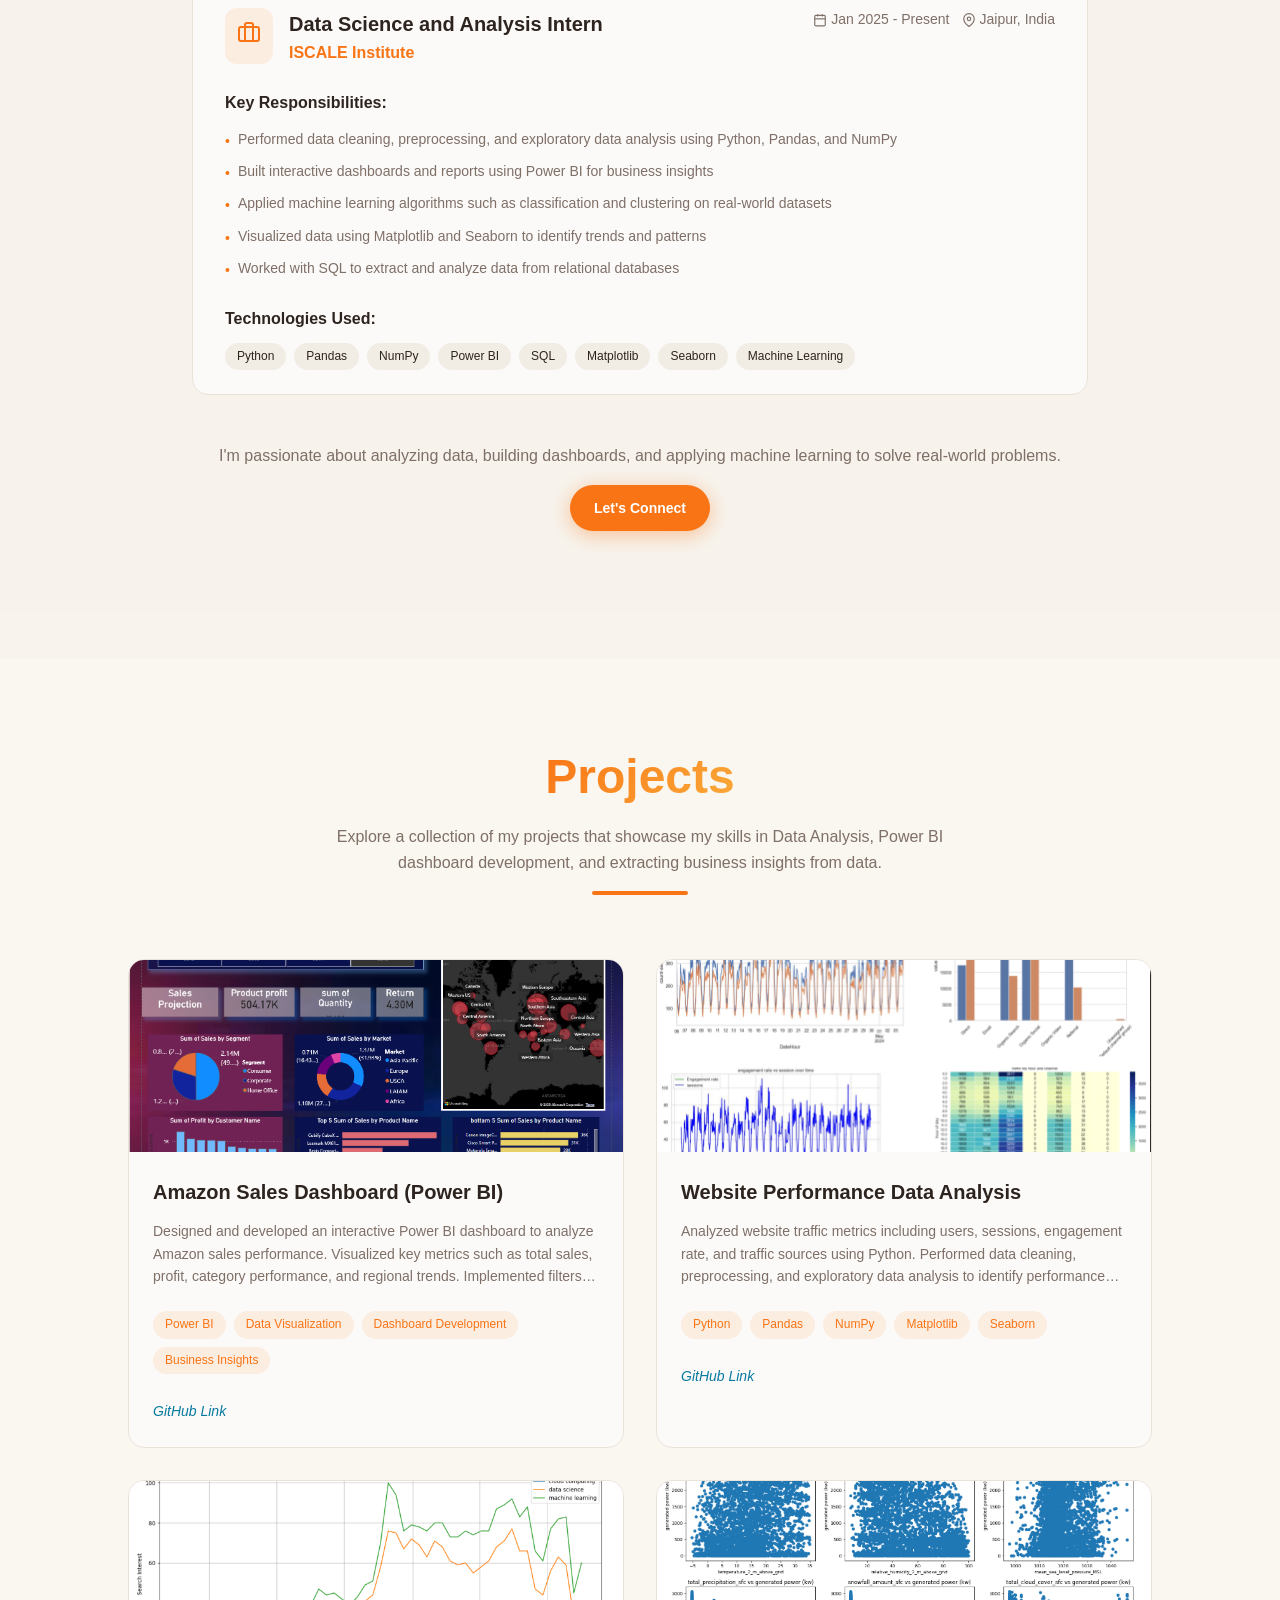
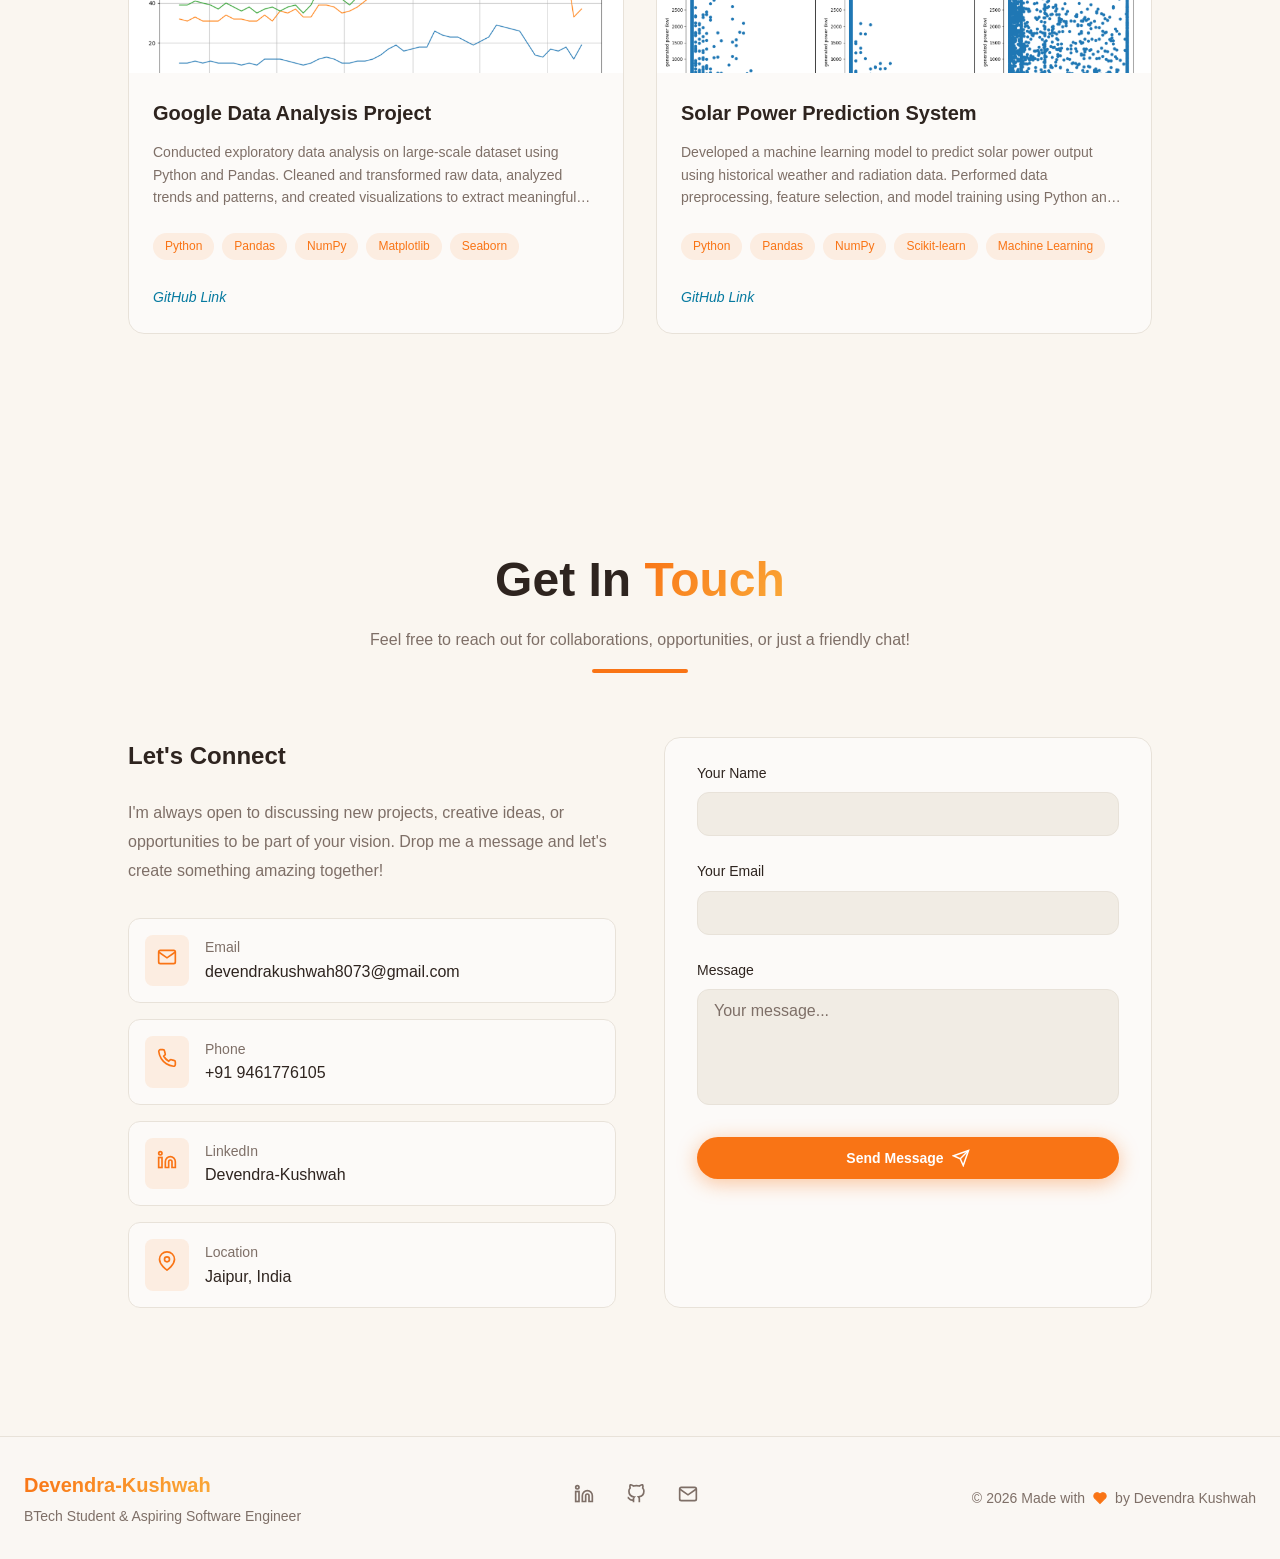
==== commit cea7a4cb: "updated portfolio website" ====
--- a/index.html
+++ b/index.html
@@ -26,7 +26,7 @@
         <a href="#experience" class="nav-link">Work Experience</a>
         <a href="#projects" class="nav-link">Projects</a>
         <a href="#contact" class="nav-link">Contact</a>
-        <a href="https://drive.google.com/file/d/14K_-bueQsEA8XQ2uybseJXst0Cq2QQ_8/view?usp=drive_link" target="_blank" class="btn-primary btn-resume">
+        <a href="https://drive.google.com/file/d/1c7-Aq53tXsePIjTOBXmRY2fz6V21R4xD/view?usp=drive_link" target="_blank" class="btn-primary btn-resume">
           <svg width="16" height="16" viewBox="0 0 24 24" fill="none" stroke="currentColor" stroke-width="2"><path d="M14 2H6a2 2 0 0 0-2 2v16a2 2 0 0 0 2 2h12a2 2 0 0 0 2-2V8z"></path><polyline points="14 2 14 8 20 8"></polyline><line x1="16" y1="13" x2="8" y2="13"></line><line x1="16" y1="17" x2="8" y2="17"></line><polyline points="10 9 9 9 8 9"></polyline></svg>
           Resume
         </a>
